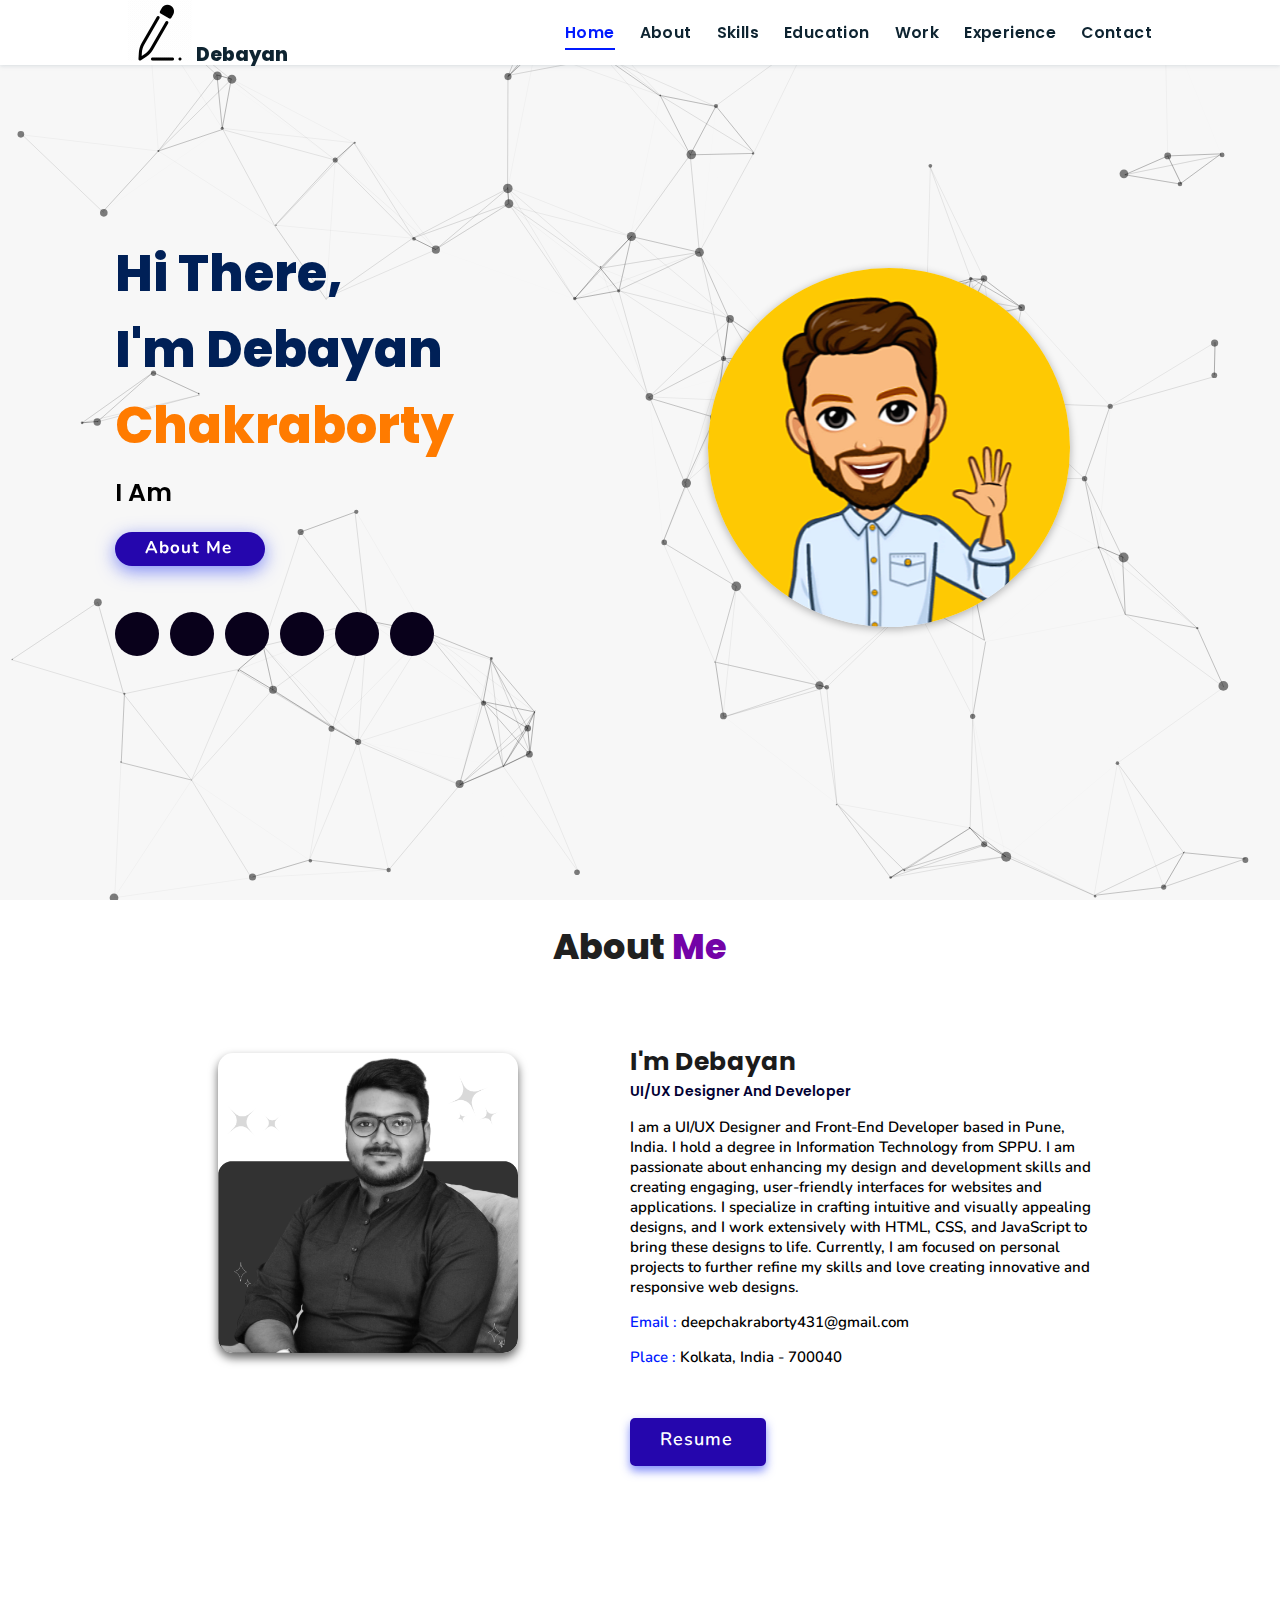
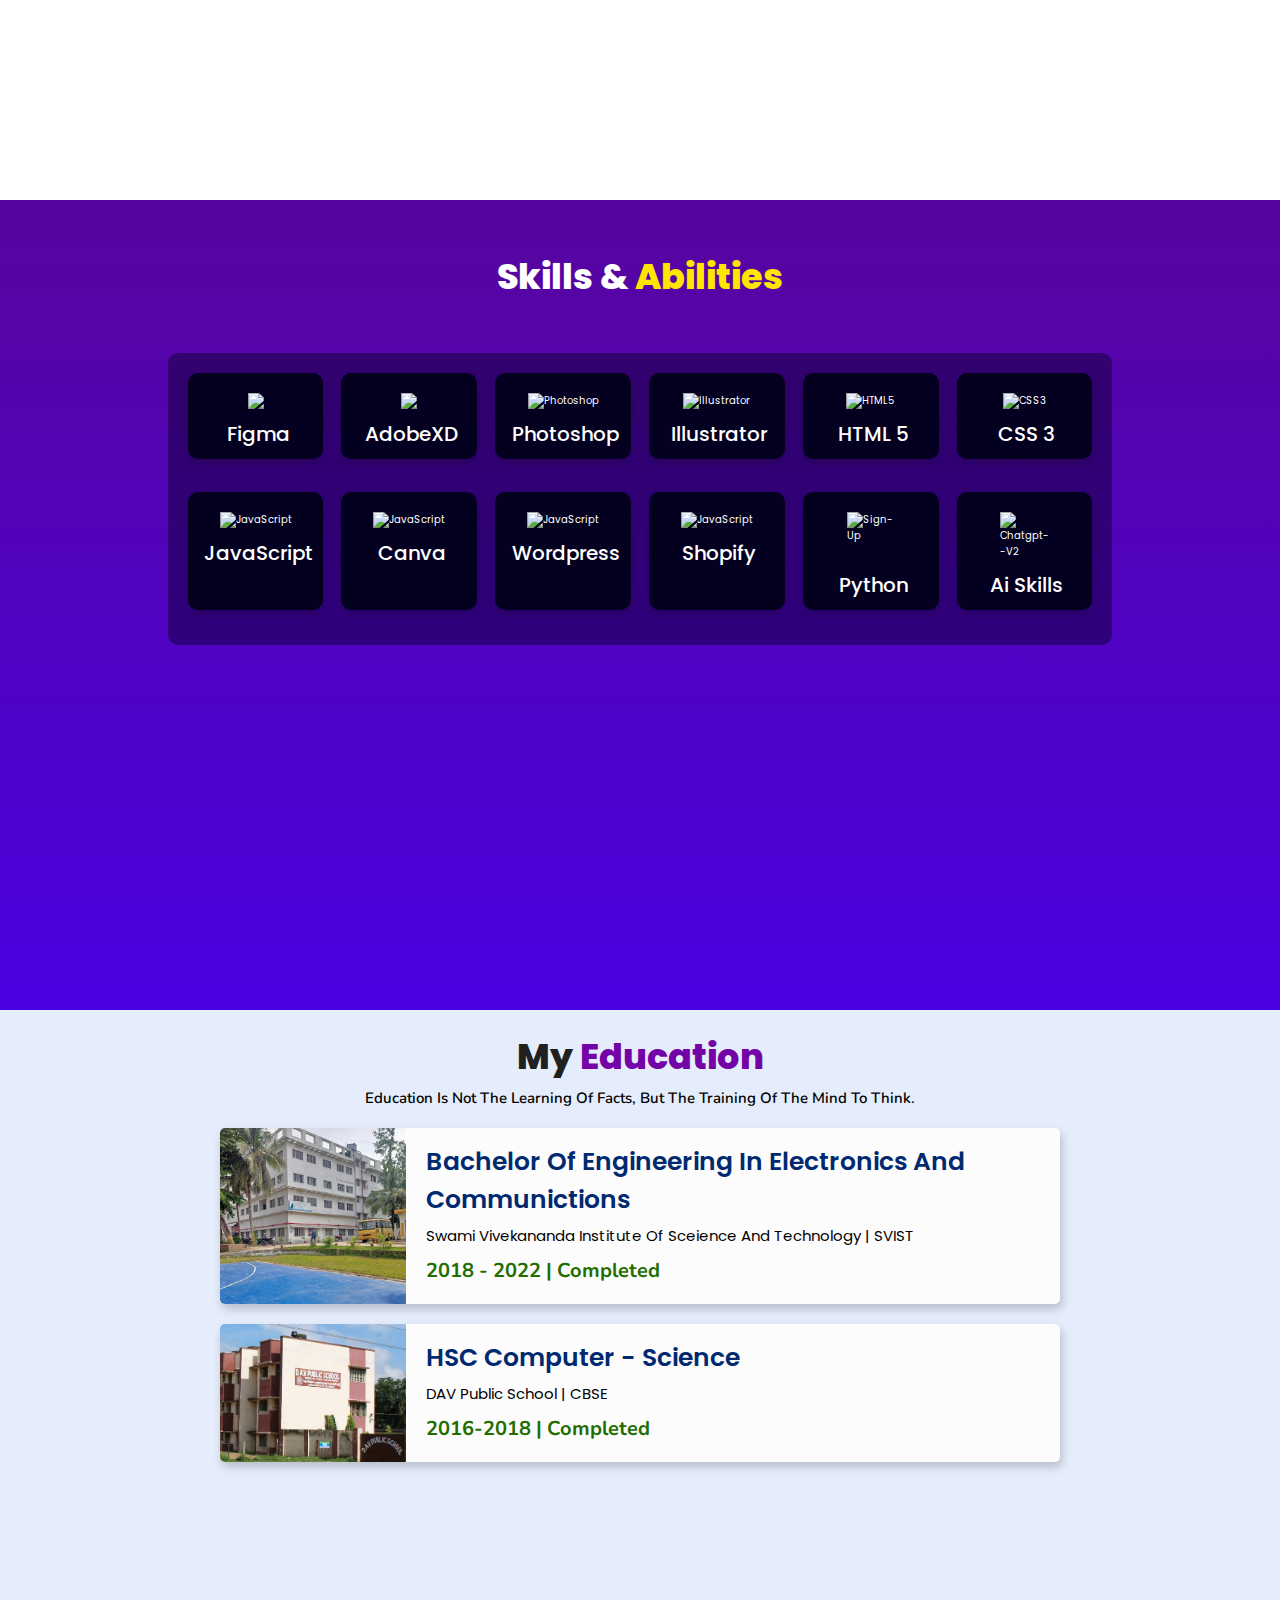
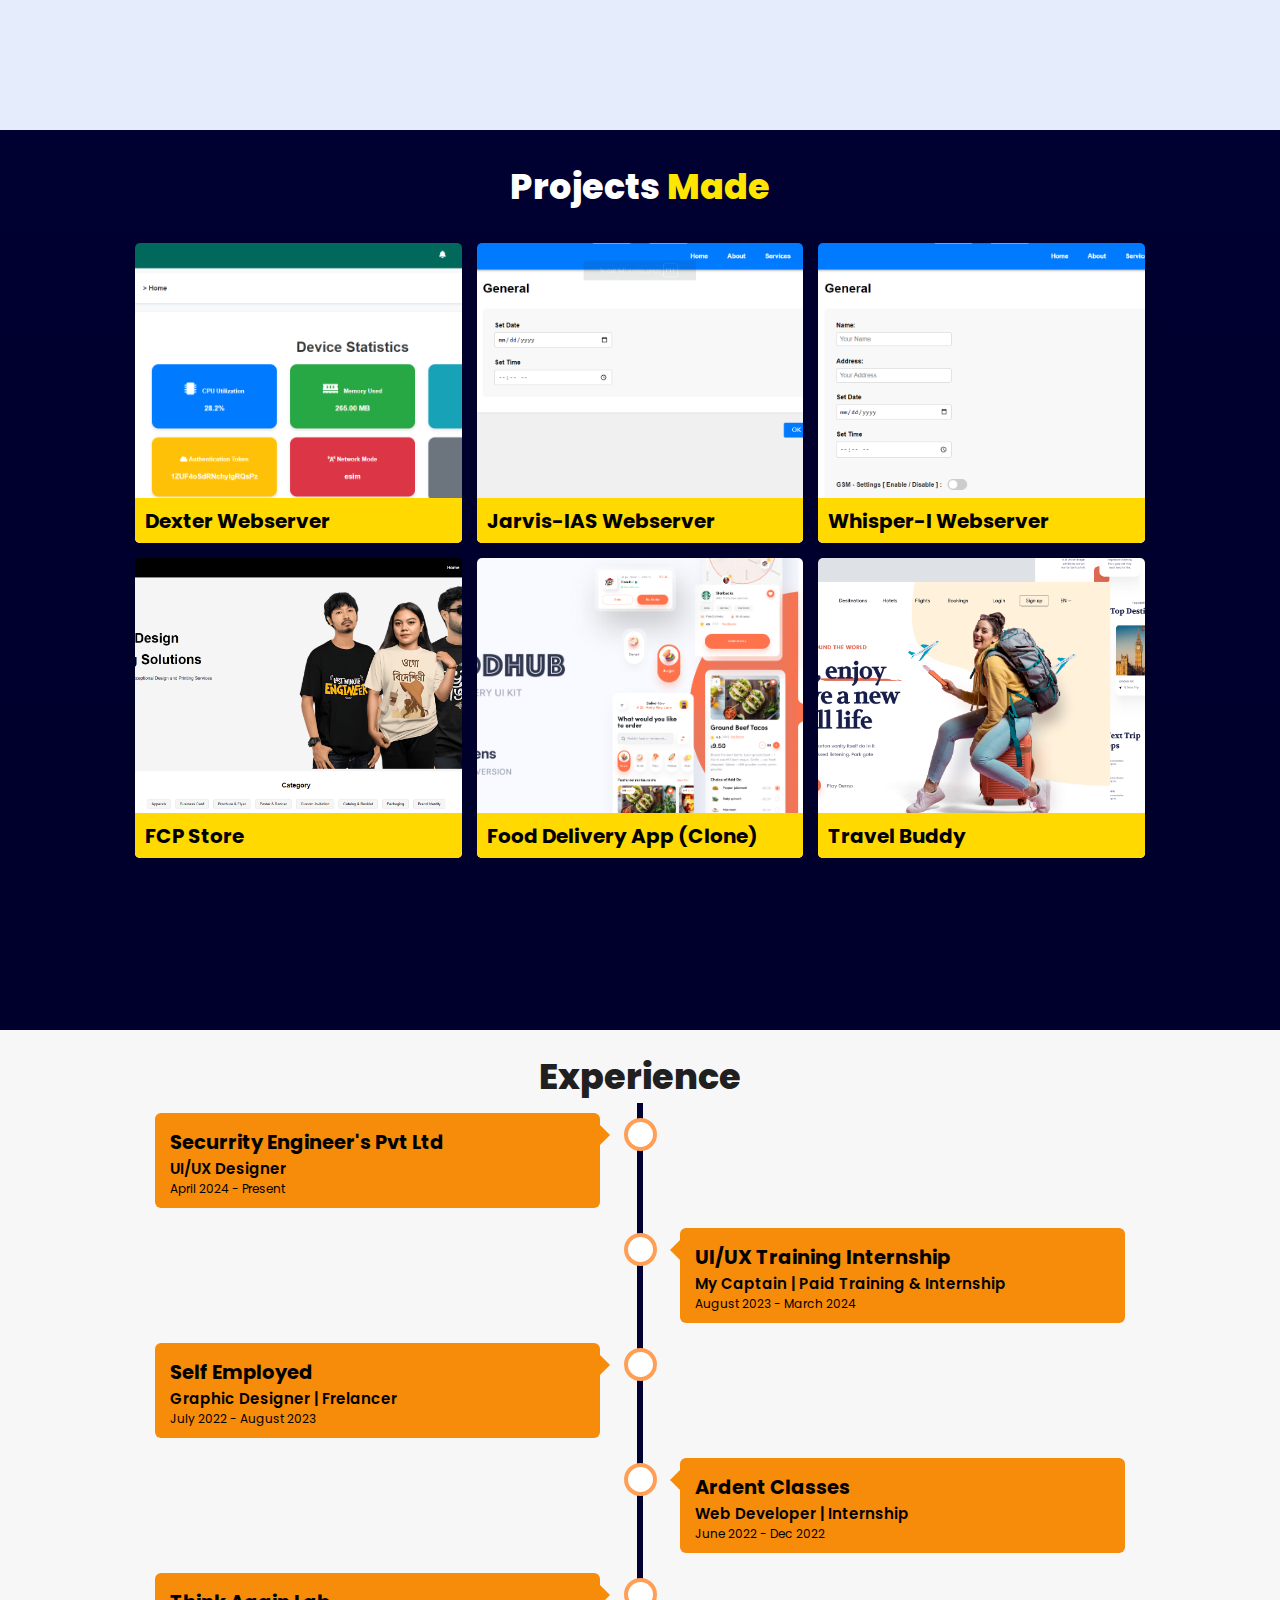
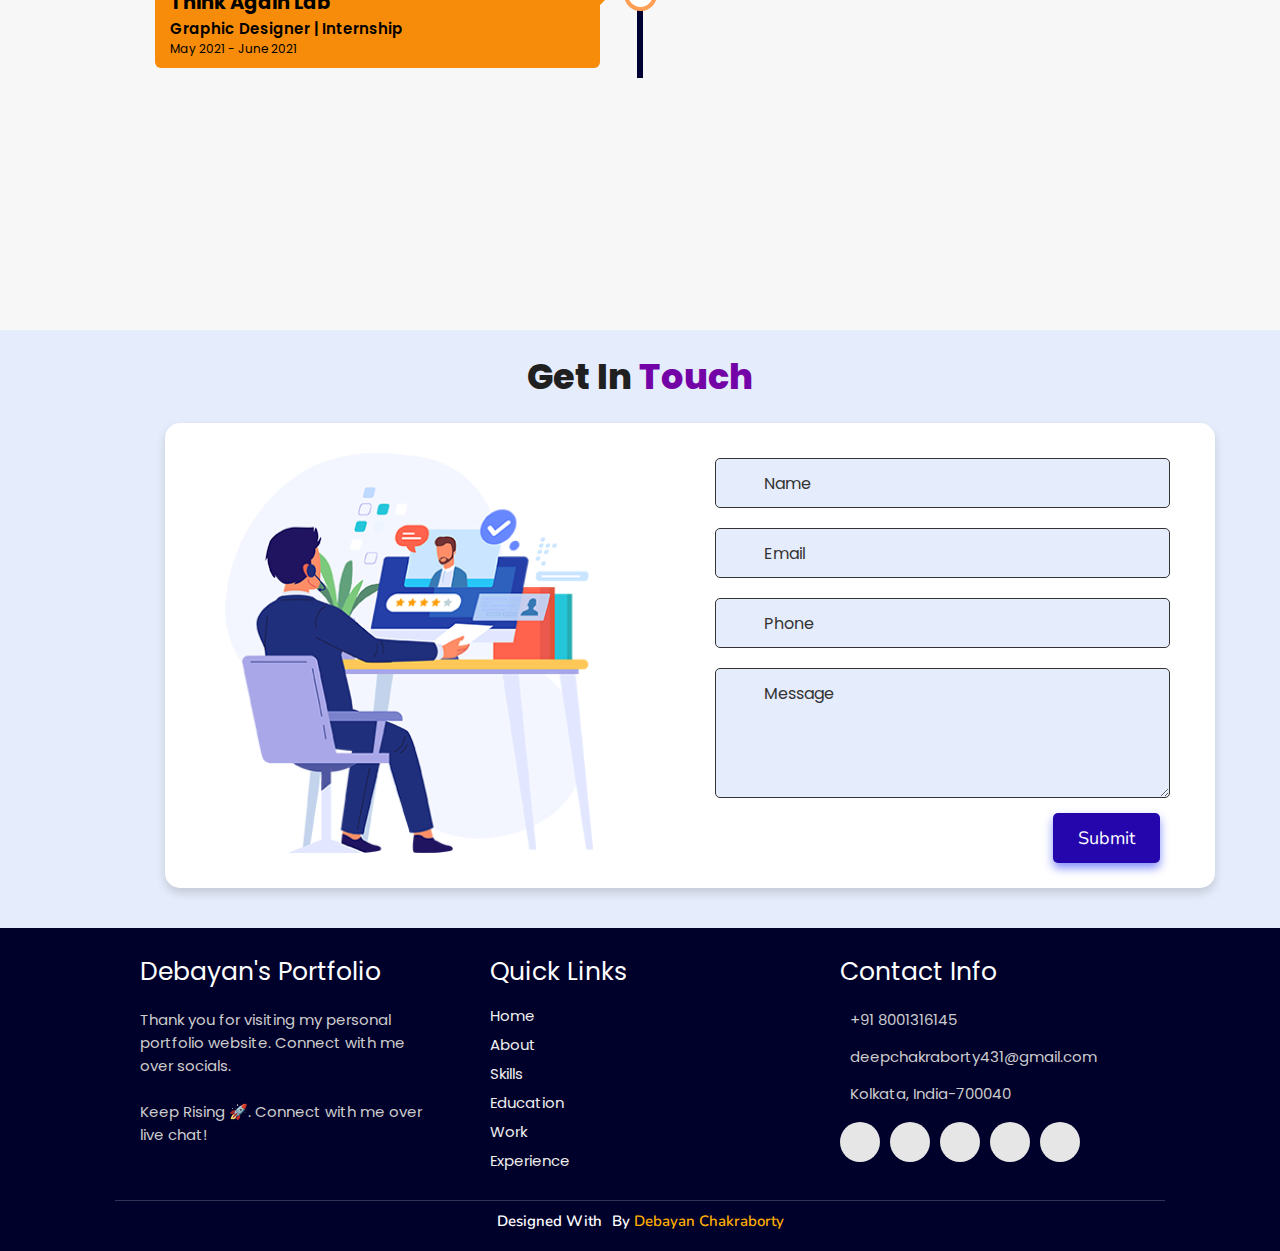
==== index.html @ 521615ff "Add files via upload" ====
<!DOCTYPE html>
<html lang="en">
<head>
    <meta charset="UTF-8">
    <meta http-equiv="X-UA-Compatible" content="IE=edge">
    <meta name="viewport" content="width=device-width, initial-scale=1.0">
    <meta name="keywords" content="jigar sable, portfolio, jigar, full stack dev, personal portfolio lifecodes, portfolio design, portfolio website, personal portfolio" />
    <meta name="description" content="Welcome to Jigar's Portfolio. Full-Stack Web Developer and Android App Developer" />
    <!-- Custom CSS -->
    <link rel="stylesheet" href="./assets/css/style.css">
    <!-- Font Awesome -->
    <link rel="stylesheet" href="https://cdnjs.cloudflare.com/ajax/libs/font-awesome/5.15.3/css/all.min.css" integrity="sha512-iBBXm8fW90+nuLcSKlbmrPcLa0OT92xO1BIsZ+ywDWZCvqsWgccV3gFoRBv0z+8dLJgyAHIhR35VZc2oM/gI1w==" crossorigin="anonymous" referrerpolicy="no-referrer" />
    <!-- Favicon -->
    <link id='favicon' rel="shortcut icon" href="#./assets/images/favicon.png" type="image/x-png">
    <title>Portfolio | Debayan</title>
</head>
<body oncontextmenu="return false">

<!-- pre loader -->
<!-- <div class="loader-container">
  <img draggable="false" src="./assets/images/preloader.gif" alt="">
</div> -->

<!-- navbar starts -->
<header>
        <a href="/" class="logo"><img src="assets\images\icons8-edit.gif" alt=""></i> Debayan</a>

        <div id="menu" class="fas fa-bars"></div>
        <nav class="navbar">
            <ul>
            <li><a class="active" href="#home">Home</a></li>
            <li><a href="#about">About</a></li>
            <li><a href="#skills">Skills</a></li>
            <li><a href="#education">Education</a></li>
            <li><a href="#work">Work</a></li>
            <li><a href="#experience">Experience</a></li>
            <li><a href="#contact">Contact</a></li>
            </ul>
        </nav>
</header>
<!-- navbar ends -->


<!-- hero section starts -->
<section class="home" id="home">
    <div id="particles-js"></div>

    <div class="content">
    <h2>Hi There,<br/> I'm Debayan <span>Chakraborty</span></h2>
    <p>i am  <span class="typing-text"></span></p>
    <a href="#about" class="btn"><span>About Me</span>
      <i class="fas fa-arrow-circle-down"></i>
    </a>
    <div class="socials">
        <ul class="social-icons">
          <li><a class="linkedin" aria-label="LinkedIn" href="#https://www.linkedin.com/in/jigar-sable/" target="_blank"><i class="fab fa-linkedin"></i></a></li> 
          <li><a class="github" aria-label="GitHub" href="#https://github.com/jigar-sable" target="_blank"><i class="fab fa-github"></i></a></li>
          <li><a class="twitter" aria-label="Twitter" href="#https://twitter.com/jigar_sable" target="_blank"><i class="fab fa-twitter"></i></a></li>
          <li><a class="telegram" aria-label="Telegram" href="#https://t.me/lifecode5" target="_blank"><i class="fab fa-telegram-plane"></i></a></li>
          <li><a class="instagram" aria-label="Instagram" href="#https://www.instagram.com/jigarsable.dev"><i class="fab fa-instagram" target="_blank"></i></a></li>
          <li><a class="dev" aria-label="Dev" href="#https://dev.to/jigarsable" target="_blank"><i class="fab fa-dev"></i></a></li>
        </ul>
      </div>
    </div>
<div class="image">
    <img draggable="false" class="tilt" src="./assets/images/hero.png" alt="">
</div>
</section>
<!-- hero section ends -->


<!-- about section starts -->
<section class="about" id="about">
    <h2 class="heading"><i class="fas fa-user-alt"></i> About <span>Me</span></h2>
    
    <div class="row">

    <div class="image">
        <img draggable="false" class="tilt" src="./assets/images/profile2.png" alt="">
    </div>
    <div class="content">
        <h3>I'm Debayan</h3>
        <span class="tag">UI/UX Designer and Developer</span>
        
        <p>I am a UI/UX Designer and Front-End Developer based in Pune, India. I hold a degree in Information Technology from SPPU. I am passionate about enhancing my design and development skills and creating engaging, user-friendly interfaces for websites and applications. I specialize in crafting intuitive and visually appealing designs, and I work extensively with HTML, CSS, and JavaScript to bring these designs to life. Currently, I am focused on personal projects to further refine my skills and love creating innovative and responsive web designs.</p>
        
        <div class="box-container">
            <!-- <div class="box">
              <p><span> age: </span> 20</p>
              <p><span> phone : </span> +91 XXX-XXX-XXXX</p>
            </div> -->
            <div class="box">
              <p><span> email : </span> deepchakraborty431@gmail.com</p>
              <p><span> place : </span> Kolkata, India - 700040</p>
            </div>
        </div>
        
        <div class="resumebtn">
            <a href="#https://drive.google.com/file/d/1rZiXl562q7aVyk1kJ2nO85YBAq8ixTiw/view" target="_blank" class="btn"><span>Resume</span>
                <i class="fas fa-chevron-right"></i>
            </a>
        </div>

    </div>
    </div>
</section>
<!-- about section ends -->

<!-- skills section starts -->
<section class="skills" id="skills">

    <h2 class="heading"><i class="fas fa-laptop-code"></i> Skills & <span>Abilities</span></h2>

    <div class="container">
          <div class="row" id="skillsContainer">

            <div class="bar">
              <div class="info">
                <img src="https://img.icons8.com/color/48/000000/figma.png"/>
                <span>Figma</span>
              </div>
            </div>

            <div class="bar">
              <div class="info">
                <img src="https://img.icons8.com/color/48/000000/adobe-xd.png"/>
                <span>AdobeXD</span>
              </div>
            </div>

            <div class="bar">
              <div class="info">
                <img src="https://img.icons8.com/color/48/000000/adobe-photoshop--v1.png" alt="Photoshop"/>
                <span>Photoshop</span>
              </div>
            </div>

            <div class="bar">
              <div class="info">
                <img src="https://img.icons8.com/color/48/000000/adobe-illustrator--v1.png" alt="Illustrator"/>
                <span>Illustrator</span>
              </div>
            </div>

            <div class="bar">
              <div class="info">
                <img src="https://img.icons8.com/color/48/000000/html-5.png" alt="HTML5"/>
                <span>HTML 5</span>
              </div>
            </div>

            <div class="bar">
              <div class="info">
                <img src="https://img.icons8.com/color/48/000000/css3.png" alt="CSS3"/>
                <span>CSS 3</span>
              </div>
            </div>

            <div class="bar">
              <div class="info">
                <img src="https://img.icons8.com/color/48/000000/javascript--v1.png" alt="JavaScript"/>
                <span>JavaScript</span>
              </div>
            </div>

            <div class="bar">
              <div class="info">
                <img src="https://img.icons8.com/color/48/000000/canva.png" alt="JavaScript"/>
                <span>Canva</span>
              </div>
            </div>

            <div class="bar">
              <div class="info">
                <img src="https://img.icons8.com/color/48/000000/wordpress.png" alt="JavaScript"/>
                <span>wordpress</span>
              </div>
            </div>

            <div class="bar">
              <div class="info">
                <img src="https://img.icons8.com/color/48/000000/shopify.png" alt="JavaScript"/>
                <span>shopify</span>
              </div>
            </div>

            <div class="bar">
              <div class="info">
                <img width="48" height="48" src="https://img.icons8.com/glyph-neue/48/FFFFFF/sign-up.png" alt="sign-up"/>
                <span>python</span>
              </div>
            </div>

            <div class="bar">
              <div class="info">
                <img width="48" height="48" src="https://img.icons8.com/fluency/48/chatgpt--v2.png" alt="chatgpt--v2"/>
                <span>Ai Skills</span>
              </div>
            </div>

      </div>
</div>
</section>
<!-- skills section ends -->


<!-- education section starts -->
<section class="education" id="education">

  <h1 class="heading"><i class="fas fa-graduation-cap"></i> My <span>Education</span></h1>

    <p class="qoute">Education is not the learning of facts, but the training of the mind to think.</p>

    <div class="box-container">

    <div class="box">
        <div class="image">
        <img draggable="false" src="./assets/images/educat/college.jpg" alt="college">
        </div>
        <div class="content">
        <h3>Bachelor of Engineering in Electronics And Communictions</h3>
        <p>Swami Vivekananda Institute Of Sceience And Technology | SVIST</p>
        <h4>2018 - 2022 | Completed</h4>
        </div>
    </div>

    <div class="box">
      <div class="image">
      <img draggable="false" src="./assets/images/educat/school.jpg" alt="">
      </div>
      <div class="content">
      <h3>HSC computer - Science </h3>
      <p>DAV Public School | CBSE</p>
      <h4>2016-2018 | Completed</h4>
      </div>
    </div>

</div>
</section>
<!-- education section ends -->


<!-- work project section starts -->
<section class="work" id="work">

  <h2 class="heading"><i class="fas fa-laptop-code"></i> Projects <span>Made</span></h2>

  <div class="box-container">

    <div class="box tilt">
      <img draggable="false" src="assets\images\projects\Dexter-webserver.png" alt="Dexter Webserver" />
      <div class="content">
        <div class="tag">
        <h3>Dexter Webserver</h3>
        </div>
        <div class="desc">
          <p>A web server for an IoT security system serves as the central hub for managing, monitoring, and interacting with various IoT devices.</p>
          <div class="btns">
            <a href="${project.links.view}" class="btn" target="_blank"><i class="fas fa-eye"></i> View</a>
            <a href="${project.links.code}" class="btn" target="_blank">Code <i class="fas fa-code"></i></a>
          </div>
        </div>
      </div>
    </div>

    <div class="box tilt">
      <img draggable="false" src="assets\images\projects\jarvis.png" alt="Jarvis" />
      <div class="content">
        <div class="tag">
        <h3>Jarvis-IAS Webserver</h3>
        </div>
        <div class="desc">
          <p>A web server for an IoT security system serves as the central hub for managing, monitoring, and interacting with various IoT devices.</p>
          <div class="btns">
            <a href="${project.links.view}" class="btn" target="_blank"><i class="fas fa-eye"></i> View</a>
            <a href="${project.links.code}" class="btn" target="_blank">Code <i class="fas fa-code"></i></a>
          </div>
        </div>
      </div>
    </div>

    <div class="box tilt">
      <img draggable="false" src="assets\images\projects\whisper-I.png" alt="whisper-I" />
      <div class="content">
        <div class="tag">
        <h3>whisper-I Webserver</h3>
        </div>
        <div class="desc">
          <p>A web server for an IoT security system serves as the central hub for managing, monitoring, and interacting with various IoT devices.</p>
          <div class="btns">
            <a href="${project.links.view}" class="btn" target="_blank"><i class="fas fa-eye"></i> View</a>
            <a href="${project.links.code}" class="btn" target="_blank">Code <i class="fas fa-code"></i></a>
          </div>
        </div>
      </div>
    </div>

    <div class="box tilt">
      <img draggable="false" src="assets/images/projects/FCP store.png" alt="FCP Store" />
      <div class="content">
        <div class="tag">
        <h3>FCP Store</h3>
        </div>
        <div class="desc">
          <p>
            Flashcraft Productions Store is your go-to destination for professional graphic design and premium printing services. .</p>
          <div class="btns">
            <a href="${project.links.view}" class="btn" target="_blank"><i class="fas fa-eye"></i> View</a>
            <a href="${project.links.code}" class="btn" target="_blank">Code <i class="fas fa-code"></i></a>
          </div>
        </div>
      </div>
    </div>

    <div class="box tilt">
      <img draggable="false" src="assets/images/projects/Thumbnail.png" alt="Food Delivery" />
      <div class="content">
        <div class="tag">
        <h3>Food Delivery App (Clone)</h3>
        </div>
        <div class="desc">
          <p>A sleek and intuitive food delivery app UI designed in Figma, offering seamless browsing, ordering, and tracking experiences for users, with a focus on usability, efficiency, and aesthetic appeal.</p>
          <div class="btns">
            <a href="${project.links.view}" class="btn" target="_blank"><i class="fas fa-eye"></i> View</a>
            <a href="${project.links.code}" class="btn" target="_blank">Code <i class="fas fa-code"></i></a>
          </div>
        </div>
      </div>
    </div>

    <div class="box tilt">
      <img draggable="false" src="assets/images/projects/travel.png" alt="Travelling website" />
      <div class="content">
        <div class="tag">
        <h3>Travel Buddy</h3>
        </div>
        <div class="desc">
          <p>A modern and user-friendly travel booking website UI designed in Figma, featuring streamlined search, booking, and itinerary management. It offers an engaging experience with vibrant visuals.</p>
          <div class="btns">
            <a href="${project.links.view}" class="btn" target="_blank"><i class="fas fa-eye"></i> View</a>
            <a href="${project.links.code}" class="btn" target="_blank">Code <i class="fas fa-code"></i></a>
          </div>
        </div>
      </div>
    </div>

    <!-- <div class="box tilt">
      <img draggable="false" src="./assets/images/projects/portfolio1.PNG" alt="" />
      <div class="content">
        <div class="tag">
        <h3>Portfolio Website</h3>
        </div>
        <div class="desc">
          <p>Personal portfolio website. Don't need much info about it, just scroll down. You're here only!</p>
          <div class="btns">
            <a href="#" class="btn" target="_blank"><i class="fas fa-eye"></i> View</a>
            <a href="https://github.com/jigar-sable/Portfolio-Website" class="btn" target="_blank">Code <i class="fas fa-code"></i></a>
          </div>
        </div>
      </div>
    </div> -->

</div>
</section>
<!-- work project section ends -->

<!-- experience section starts -->
<section class="experience" id="experience">

  <h2 class="heading"><i class="fas fa-briefcase"></i> Experience </h2>

  <div class="timeline">

    <div class="container left">
      <div class="content">
        <div class="tag">
          <h2>Securrity Engineer's Pvt Ltd</h2>
        </div>
        <div class="desc">
            <h3>UI/UX Designer</h3>
            <p>April 2024 - present</p>
        </div>
      </div>
    </div>

    <div class="container right">
        <div class="content">
          <div class="tag">
            <h2>UI/UX Training Internship</h2>
          </div>
          <div class="desc">
              <h3>My Captain | Paid Training & Internship</h3>
              <p>August 2023 - March 2024</p>
          </div>
        </div>
      </div>

      <div class="container left">
        <div class="content">
          <div class="tag">
            <h2>Self Employed</h2>
          </div>
          <div class="desc">
              <h3>Graphic Designer | Frelancer</h3>
              <p>July 2022 - August 2023</p>
          </div>
        </div>
      </div>

    <div class="container right">
      <div class="content">
        <div class="tag">
          <h2>Ardent Classes</h2>
        </div>
        <div class="desc">
            <h3>Web Developer | Internship</h3>
            <p>June 2022 - Dec 2022</p>
        </div>
      </div>
    </div>

    <div class="container left">
      <div class="content">
        <div class="tag">
          <h2>Think Again Lab</h2>
        </div>
        <div class="desc">
            <h3>Graphic Designer | Internship</h3>
            <p>May 2021 - June 2021</p>
        </div>
      </div>
    </div>

  </div>
  </div>
</div>

</section>
<!-- experience section ends -->

<!-- contact section starts -->
<section class="contact" id="contact">
  
  <h2 class="heading"><i class="fas fa-headset"></i> Get in <span>Touch</span></h2>

  <div class="container">
    <div class="content">
      <div class="image-box">
        <img draggable="false" src="./assets/images/contact1.png" alt="">
      </div>
    <form id="contact-form">
      
      <div class="form-group">
        <div class="field">
          <input type="text" name="name" placeholder="Name" required>
          <i class='fas fa-user'></i>
        </div>
        <div class="field">
          <input type="text" name="email" placeholder="Email" required>
          <i class='fas fa-envelope'></i>
        </div>
        <div class="field">
          <input type="text" name="phone" placeholder="Phone">
          <i class='fas fa-phone-alt'></i>
        </div>
        <div class="message">
        <textarea placeholder="Message" name="message" required></textarea>
        <i class="fas fa-comment-dots"></i>
        </div>
        </div>
      <div class="button-area">
        <button type="submit">
          Submit <i class="fa fa-paper-plane"></i></button>
      </div>
    </form>
  </div>
  </div>
</section>
<!-- contact section ends -->


<!-- footer section starts -->
<section class="footer">

  <div class="box-container">

      <div class="box">
          <h3>Debayan's Portfolio</h3>
          <p>Thank you for visiting my personal portfolio website. Connect with me over socials. <br/> <br/> Keep Rising 🚀. Connect with me over live chat!</p>
      </div>

      <div class="box">
          <h3>quick links</h3>
          <a href="#home"><i class="fas fa-chevron-circle-right"></i> home</a>
          <a href="#about"><i class="fas fa-chevron-circle-right"></i> about</a>
          <a href="#skills"><i class="fas fa-chevron-circle-right"></i> skills</a>
          <a href="#education"><i class="fas fa-chevron-circle-right"></i> education</a>
          <a href="#work"><i class="fas fa-chevron-circle-right"></i> work</a>
          <a href="#experience"><i class="fas fa-chevron-circle-right"></i> experience</a>
      </div>

      <div class="box">
          <h3>contact info</h3>
          <p> <i class="fas fa-phone"></i>+91 8001316145</p>
          <p> <i class="fas fa-envelope"></i>deepchakraborty431@gmail.com</p>
          <p> <i class="fas fa-map-marked-alt"></i>Kolkata, India-700040</p>
          <div class="share">

              <a href="#https://www.linkedin.com/in/jigar-sable" class="fab fa-linkedin" aria-label="LinkedIn" target="_blank"></a>
              <a href="#https://github.com/jigar-sable" class="fab fa-github" aria-label="GitHub" target="_blank"></a>
              <a href="#mailto:jigarsable21@gmail.com" class="fas fa-envelope" aria-label="Mail" target="_blank"></a>
              <a href="#https://twitter.com/jigar_sable" class="fab fa-twitter" aria-label="Twitter" target="_blank"></a>
              <a href="#https://t.me/lifecode5" class="fab fa-telegram-plane" aria-label="Telegram" target="_blank"></a>
          </div>
      </div>
  </div>

  <h1 class="credit">Designed with <i class="fa fa-heart pulse"></i> by <a href="#https://www.linkedin.com/in/jigar-sable"> Debayan Chakraborty</a></h1>

</section>
<!-- footer section ends -->


<!-- scroll top btn -->
<a href="#home" aria-label="ScrollTop" class="fas fa-angle-up" id="scroll-top"></a>
<!-- scroll back to top -->


<!-- ==== ALL MAJOR JAVASCRIPT CDNS STARTS ==== -->
<!-- jquery cdn -->
<script src="https://cdnjs.cloudflare.com/ajax/libs/jquery/3.6.0/jquery.min.js" integrity="sha512-894YE6QWD5I59HgZOGReFYm4dnWc1Qt5NtvYSaNcOP+u1T9qYdvdihz0PPSiiqn/+/3e7Jo4EaG7TubfWGUrMQ==" crossorigin="anonymous" referrerpolicy="no-referrer"></script>

<!-- typed.js cdn -->
<script src="https://cdnjs.cloudflare.com/ajax/libs/typed.js/2.0.5/typed.min.js" integrity="sha512-1KbKusm/hAtkX5FScVR5G36wodIMnVd/aP04af06iyQTkD17szAMGNmxfNH+tEuFp3Og/P5G32L1qEC47CZbUQ==" crossorigin="anonymous" referrerpolicy="no-referrer"></script>

<!-- particle.js links -->
<script src="./assets/js/particles.min.js"></script>
<script src="./assets/js/app.js"></script>

<!-- vanilla tilt.js links -->
<script src="https://cdnjs.cloudflare.com/ajax/libs/vanilla-tilt/1.7.0/vanilla-tilt.min.js" integrity="sha512-SttpKhJqONuBVxbRcuH0wezjuX+BoFoli0yPsnrAADcHsQMW8rkR84ItFHGIkPvhnlRnE2FaifDOUw+EltbuHg==" crossorigin="anonymous" referrerpolicy="no-referrer"></script>

<!-- scroll reveal anim -->
<script src="https://unpkg.com/scrollreveal"></script>

<script
      type="text/javascript"
      src="https://cdn.jsdelivr.net/npm/emailjs-com@3/dist/email.min.js"
    ></script>

<!-- ==== ALL MAJOR JAVASCRIPT CDNS ENDS ==== -->

<script src="./assets/js/script.js"></script>

</body>
</html>
---- assets/css/style.css ----
@import url("https://fonts.googleapis.com/css2?family=Poppins:wght@400;600;700&display=swap");
@import url("https://fonts.googleapis.com/css2?family=Nunito:ital,wght@0,300;0,400;0,600;0,700;1,300;1,400&display=swap");

* {
  margin: 0;
  padding: 0;
  box-sizing: border-box;
  text-decoration: none;
  outline: none;
  border: none;
  text-transform: capitalize;
  transition: all 0.2s linear;
}
html {
  font-size: 62.5%;
  overflow-x: hidden;
  scroll-behavior: smooth;
}
body {
  background: #f7f7f7;
  font-family: "Poppins", sans-serif;
}

*::selection {
  background: #2b3dda;
  color: #fff;
}

html {
  font-size: 62.5%;
  overflow-x: hidden;
}
html::-webkit-scrollbar {
  width: 0.8rem;
}
html::-webkit-scrollbar-track {
  background: rgb(235, 202, 245);
}
html::-webkit-scrollbar-thumb {
  background: #420177;
}

/* pre loader start */
.loader-container {
  position: fixed;
  top: 0;
  left: 0;
  z-index: 10000;
  background: #e6eff1;
  display: flex;
  align-items: center;
  justify-content: center;
  height: 100%;
  width: 100%;
}
.loader-container.fade-out {
  top: -120%;
}
/* pre loader end */

/* navbar starts */
header {
  position: fixed;
  top: 0;
  left: 0;
  right: 0;
  z-index: 1000;
  display: flex;
  align-items: center;
  justify-content: space-between;
  padding: 1.7rem 10%;
  height: 6.5rem;
  background-color: #fff;
  box-shadow: 0 1px 4px rgba(146, 161, 176, 0.3);
}
section {
  min-height: 100vh;
  padding: 2rem 9%;
}
.heading {
  font-size: 3.5rem;
  color: rgb(32, 32, 32);
  font-weight: 800;
  text-align: center;
}
.heading span {
  color: rgb(115, 3, 167);
}
header .logo {
  font-size: 1.9rem;
  font-weight: 800;
  text-decoration: none;
  color: #0e2431;
}
header .logo i {
  font-size: 2.2rem;
}
header .logo:hover {
  color: #fc8c05;
}
header .navbar ul {
  list-style: none;
  display: flex;
  justify-content: center;
  align-items: center;
}
header .navbar li {
  margin-left: 2.5rem;
}
header .navbar ul li a {
  font-size: 1.57rem;
  color: #0e2431;
  font-weight: 600;
  text-decoration: none;
  letter-spacing: 0.04rem;
  transition: 0.2s;
}
header .navbar ul li a.active,
header .navbar ul li a:hover {
  color: #011aff;
  border-bottom: 0.2rem solid #011aff;
  padding: 0.5rem 0;
}
/* navbar ends */

/* hamburger icon starts*/
#menu {
  font-size: 3rem;
  cursor: pointer;
  color: rgb(24, 2, 63);
  display: none;
}
@media (max-width: 768px) {
  #menu {
    display: block;
  }
  header .navbar {
    position: fixed;
    top: 6.5rem;
    right: -120%;
    width: 75%;
    height: 100%;
    text-align: left;
    align-items: flex-start;
    background-color: #0e0f31;
  }
  header .navbar ul {
    flex-flow: column;
    padding: 1rem;
  }
  header .navbar ul li {
    text-align: center;
    width: 100%;
    margin: 1rem 0;
    border-radius: 0.5rem;
    width: 26rem;
  }
  header .navbar ul li a {
    display: block;
    padding: 1rem;
    text-align: left;
    color: #fff;
    font-size: 2rem;
  }
  header .navbar ul li a.active,
  header .navbar ul li a:hover {
    padding: 1rem;
    color: #fff;
    border-radius: 0.5rem;
    border-bottom: 0.5rem solid #011aff;
  }
  .fa-times {
    transform: rotate(180deg);
  }
  header .navbar.nav-toggle {
    right: 0;
  }
}
/* hamburger icon ends */

/* hero section starts*/
.home {
  position: relative;
  display: flex;
  flex-wrap: wrap;
  gap: 1.5rem;
  min-height: 100vh;
  align-items: center;
}
.home #particles-js {
  position: absolute;
  top: 0;
  left: 0;
  height: 100%;
  width: 100%;
}
.home::before {
  content: "";
  position: absolute;
  top: 0;
  left: 0;
  height: 100%;
  width: 100%;
}
.home .content {
  flex: 1 1 40rem;
  padding-top: 1rem;
  z-index: 1;
}
.home .image {
  flex: 1 1 40rem;
  z-index: 1;
}
.home .image img {
  width: 70%;
  margin-left: 6rem;
  border-radius: 50%;
  box-shadow: 0 2px 8px rgba(0, 0, 0, 0.3);
  cursor: pointer;
}
.home .image img:hover {
  box-shadow: 0 5px 15px rgba(0, 0, 0, 0.5);
}
.home .content h2 {
  font-size: 5rem;
  font-weight: 800;
  color: #002057;
}
.home .content h2 span {
  font-size: 5rem;
  font-weight: 800;
  color: #ff7b00;
}
.home .content p {
  font-size: 2.5rem;
  color: #000;
  font-weight: 600;
  padding: 1rem 0;
}
.home .content p span {
  font-size: 2.5rem;
  color: rgb(148, 8, 8);
  font-weight: 600;
  padding: 1rem 0;
}
.home .btn {
  margin-top: 1rem;
  position: absolute;
  line-height: 0;
  padding: 1.6rem 3rem;
  border-radius: 4em;
  transition: 0.5s;
  color: #fff;
  background: #2506ad;
  box-shadow: 0px 5px 18px rgba(48, 68, 247, 0.6);
  font-family: "Nunito", sans-serif;
}
.home .btn span {
  font-weight: 700;
  font-size: 1.7rem;
  letter-spacing: 0.1rem;
}
.home .btn i {
  margin-left: 0.3rem;
  font-size: 1.5rem;
  transition: 0.3s;
}
.home .btn:hover {
  background: #1a047e;
}
.home .btn:hover i {
  transform: translateX(5px);
}
/* social icons start */
.socials {
  position: relative;
  margin-top: 9rem;
}
.socials .social-icons {
  padding-left: 0;
  margin-bottom: 0;
  list-style: none;
}
.socials .social-icons li {
  display: inline-block;
  margin-bottom: 14px;
}
.social-icons a {
  font-size: 2rem;
  display: inline-block;
  line-height: 44px;
  color: #00d9ff;
  background-color: #09011b;
  width: 44px;
  height: 44px;
  text-align: center;
  margin-right: 8px;
  border-radius: 100%;
  -webkit-transition: all 0.2s linear;
  -o-transition: all 0.2s linear;
  transition: all 0.2s linear;
}
.social-icons a:active,
.social-icons a:focus,
.social-icons a:hover {
  color: #fff;
  background-color: #0685da;
}
.social-icons a.github:hover {
  background-color: #0e0e0e;
}
.social-icons a.twitter:hover {
  background-color: #00aced;
}
.social-icons a.linkedin:hover {
  background-color: #007bb6;
}
.social-icons a.dev:hover {
  background-color: #070707;
}
.social-icons a.instagram:hover {
  background-color: #ee00da;
}
/* social icons end */

/* hero media queries starts*/
@media (max-width: 450px) {
  .home .btn {
    margin: 4rem 0;
  }
  .socials {
    margin-top: 12rem;
  }
  .home .image img {
    margin-top: -12rem;
  }
  .home .content p {
    font-size: 2.2rem;
  }
  .home .content p span {
    font-size: 2.2rem;
  }
}
/* hero media queries ends*/
/* hero section end */

/* about section starts */
.about {
  background: rgb(255, 255, 255);
}
.about .row {
  display: flex;
  flex-direction: row;
  gap: 2rem;
  flex-wrap: wrap;
  padding: 4rem;
}
.about .row .image {
  text-align: center;
  flex: 1 1 35rem;
}
.about .row .image img {
  margin: 4rem;
  width: 30rem;
  height: auto;
  border-radius: 5%;
  box-shadow: 0 5px 10px rgba(0, 0, 0, 0.6);
  mix-blend-mode: luminosity;
  transition: 0.3s;
  cursor: pointer;
}
.about .row .image img:hover {
  mix-blend-mode: normal;
}
.about .row .content {
  flex: 1 1 45rem;
  padding: 3rem;
}
.about .row .content h3 {
  color: rgb(27, 27, 27);
  font-size: 2.5rem;
}
.about .row .content .tag {
  font-size: 1.4rem;
  color: #020133;
  font-weight: 600;
  margin-top: 1rem;
}
.about .row .content p {
  font-size: 1.5rem;
  margin-top: 1.5rem;
  font-family: "Nunito";
  font-weight: 600;
  text-transform: none;
}
.about .row .content .box-container {
  display: flex;
  flex-wrap: wrap;
  gap: 1.5rem;
  font-family: "Nunito";
  font-weight: 600;
}
.about .row .content .box-container .box p {
  text-transform: none;
}
.about .row .content .box-container .box p span {
  color: #011aff;
}
.resumebtn {
  margin-top: 6rem;
}
.resumebtn .btn {
  padding: 1.7rem 3rem;
  border-radius: 0.5em;
  transition: 0.3s;
  color: #fff;
  background: #2506ad;
  box-shadow: 0px 5px 10px rgba(48, 68, 247, 0.6);
  font-family: "Nunito", sans-serif;
}
.resumebtn .btn span {
  font-weight: 600;
  font-size: 1.8rem;
  letter-spacing: 0.1rem;
}
.resumebtn .btn i {
  margin-left: 0.3rem;
  font-size: 1.2rem;
  transition: 0.3s;
}
.resumebtn .btn:hover {
  background: #1a047e;
}
.resumebtn .btn:hover i {
  transform: translateX(5px);
}
/* about media queries starts*/
@media screen and (max-width: 600px) {
  .about .row .image {
    margin-top: 2rem;
  }
  .about .row .image img {
    margin: 0 auto;
    width: 80%;
    mix-blend-mode: normal;
  }
  .about .row {
    padding: 0.5rem;
    margin-bottom: 7rem;
  }
  .about .row .content {
    padding: 1rem;
  }
  .about .row .content .box-container {
    gap: 0;
  }
}
/* about media queries ends*/
/* about section ends */

/* skills section starts */
.skills {
  min-height: 90vh;
  background: linear-gradient(to bottom, #57059e, #4a00e0);
}
.skills h2 {
  color: #fff;
  margin-top: 3rem;
}
.skills .heading span {
  color: rgb(255, 230, 0);
}
.skills .container {
  background: rgba(0, 0, 22, 0.4);
  color: #fff;
  border-radius: 1rem;
  padding: 2rem;
  width: 90%;
  margin: auto;
  margin-top: 5rem;
}
.skills .container .row {
  display: grid;
  grid-template-columns: repeat(6, 1fr);
  flex-wrap: wrap;
  gap: 1.8rem;
}
.skills .container .bar {
  margin-bottom: 15px;
  padding: 10px;
  border-radius: 1rem;
  box-shadow: 0 4px 10px rgba(0, 0, 0, 0.2);
  background: rgba(0, 0, 22, 0.9);
  transition: 0.2s;
}
.skills .container .bar:hover {
  box-shadow: 0 8px 10px rgba(0, 2, 68, 0.8) !important;
  background-color: rgba(0, 0, 0, 0.9) !important;
}
.skills .container .bar .info {
  display: flex;
  flex-direction: column;
  align-items: center;
  gap: 1rem;
  margin-top: 1rem;
}
.skills .container .bar .info i {
  font-size: 4rem;
}
.skills .container .bar .info span {
  font-size: 2rem;
  font-weight: 500;
  font-family: "Poppins";
  margin-left: 0.5rem;
}
/* skills media queries starts*/
@media screen and (max-width: 600px) {
  .skills .container {
    padding: 0;
    margin: 0;
  }
  .skills .container .row {
    grid-template-columns: repeat(2, 1fr);
    margin: 1rem;
    padding: 2rem 0.2rem 2rem 0.2rem;
    gap: 1rem;
  }
  .skills .container {
    margin-top: 5px;
    width: 100%;
  }
}
/* skills media queries ends*/
/* skills section ends */

/* education section starts */
.education {
  background: #e5ecfb;
  min-height: 80vh;
}
.education .qoute {
  font-size: 1.5rem;
  text-align: center;
  font-family: "Nunito", sans-serif;
  font-weight: 600;
  margin-top: 0.5rem;
}
.education .box-container {
  display: flex;
  flex-wrap: wrap;
  justify-content: center;
  align-items: center;
  flex-direction: column;
}
.education .box-container .box {
  display: flex;
  flex-direction: row;
  width: 80%;
  border-radius: 0.5rem;
  box-shadow: 0.2rem 0.5rem 1rem rgba(0, 0, 0, 0.2);
  text-align: center;
  position: relative;
  margin-top: 2rem;
  overflow: hidden;
  transition: 0.3s;
  background: rgb(252, 252, 252);
}
.education .box-container .box:hover {
  transform: scale(1.03);
  box-shadow: 1rem 0.5rem 1.2rem rgba(0, 0, 0, 0.3);
}
.education .box-container .box .image {
  flex: 1 1 20rem;
  width: 100%;
}
.education .box-container .box img {
  object-fit: cover;
  position: relative;
  width: 100%;
  height: 100%;
}
.education .box-container .box .content {
  position: relative;
  display: flex;
  flex-direction: column;
  padding: 1rem;
  flex-wrap: wrap;
  flex: 1 1 70rem;
}
.education .box-container .box .content h3 {
  font-size: 2.5rem;
  color: #012970;
  padding: 0.5rem 0;
  font-weight: 600;
  text-align: left;
  margin-left: 1rem;
}
.education .box-container .box .content p {
  font-size: 1.5rem;
  margin-left: 1rem;
  text-align: left;
}
.education h4 {
  font-size: 2rem;
  color: rgb(34, 109, 0);
  text-align: left;
  margin: 1rem;
  font-family: "Nunito", sans-serif;
  font-weight: 700;
}

/* education media queries starts*/
@media screen and (max-width: 600px) {
  .education .box-container .box {
    flex-direction: column;
    width: 100%;
  }
  .education .box-container .box .image {
    width: 100%;
    height: 25rem;
  }
  .education .box-container .box img {
    width: 100%;
  }
  .education .box-container .box .content {
    position: relative;
    display: flex;
    flex-direction: column;
    padding: 1rem;
    flex-wrap: wrap;
    flex: 0;
  }
  .education .btns {
    margin-top: 2rem;
    margin-left: 1rem;
    margin-right: 1rem;
    flex-wrap: wrap;
  }
}
/* education media queries ends*/
/* education section ends */

/* work section starts */
.work {
  /* background: #010124; */
  background: linear-gradient(to bottom, #000031, #00002c);
}
.work h2 {
  color: #fff;
  padding: 1rem;
}
.work .heading span {
  color: rgb(255, 230, 0);
}
.work .box-container {
  display: flex;
  flex-wrap: wrap;
  gap: 1.5rem;
  margin: 2rem;
}
.work .box-container .box {
  flex: 1 1 30rem;
  border-radius: 0.5rem;
  box-shadow: 0 0.5rem 1rem rgba(0, 0, 0, 0.1);
  position: relative;
  overflow: hidden;
  height: 30rem;
}
.work .box-container .box img {
  height: 100%;
  width: 100%;
  object-fit: cover;
}
.work .box-container .box .content {
  height: 100%;
  width: 100%;
  position: absolute;
  top: 85%;
  left: 0;
  background: rgba(255, 255, 255, 0.9);
  display: flex;
  flex-direction: column;
}
.work .box-container .box .content .tag {
  display: flex;
  flex-direction: row;
  justify-content: space-between;
  align-items: center;
  height: 4.5rem;
  width: 100%;
  padding-left: 1rem;
  background: #ffd900;
}
.work .box-container .box .content .tag h3 {
  font-size: 2rem;
}
.work .box-container .box:hover .content {
  top: 25%;
}
.work .desc {
  margin: 2rem;
  display: flex;
  flex-direction: column;
  justify-content: center;
}
.work .desc p {
  font-size: 1.5rem;
}
.work .desc .btns {
  display: flex;
  justify-content: space-between;
  width: 100%;
  margin-top: 2rem;
}
.work .desc .btns .btn {
  line-height: 0;
  display: inline;
  padding: 1.5rem 2.5rem;
  border-radius: 0.5rem;
  font-size: 1.5rem;
  color: #fff;
  background: rgb(12, 12, 12);
  margin-right: 2rem;
}
.work .desc .btns .btn:hover {
  background: #310ae0f5;
}
.work .viewall {
  display: flex;
  justify-content: center;
}
.work .viewall .btn {
  position: relative;
  line-height: 0;
  padding: 1.6rem 3rem;
  border-radius: 0.5em;
  transition: 0.5s;
  color: rgb(255, 255, 255);
  font-weight: 700;
  border: 2px solid #fff;
  box-shadow: 0px 5px 10px rgba(65, 84, 241, 0.4);
  text-align: center;
}
.work .viewall .btn span {
  font-weight: 600;
  font-size: 1.7rem;
  font-family: "Nunito", sans-serif;
}
.work .viewall .btn i {
  margin-left: 0.3rem;
  font-size: 1.5rem;
  transition: 0.3s;
}
.work .viewall .btn:hover {
  background: #fff;
  color: #000;
}
.work .viewall .btn:hover i {
  transform: translateX(5px);
}
/* work section ends */

/* experience section starts */
.experience .timeline {
  position: relative;
  max-width: 1200px;
  margin: 0 auto;
}
.experience .timeline::after {
  content: "";
  position: absolute;
  width: 6px;
  background: #020133;
  top: 0;
  bottom: 0;
  left: 50%;
  margin-left: -3px;
  z-index: -2;
}
.experience .container {
  padding: 10px 40px;
  position: relative;
  background-color: inherit;
  width: 50%;
}
/*circles on timeline*/
.experience .container::after {
  content: "\f0b1";
  position: absolute;
  width: 25px;
  height: 25px;
  right: -17px;
  background-color: rgb(255, 255, 255);
  border: 4px solid #ff9f55;
  top: 15px;
  border-radius: 50%;
  z-index: 100;
  font-size: 1.89rem;
  text-align: center;
  font-weight: 600;
  color: #02094b;
  font-family: "Font Awesome\ 5 Free";
}
.experience .left {
  left: 0;
}
.experience .right {
  left: 50%;
}
/* arrows pointing right */
.experience .left::before {
  content: " ";
  height: 0;
  position: absolute;
  top: 22px;
  width: 0;
  z-index: 1;
  right: 30px;
  border: medium solid #f68c09;
  border-width: 10px 0 10px 10px;
  border-color: transparent transparent transparent #f68c09;
}
/* arrows pointing left  */
.experience .right::before {
  content: " ";
  height: 0;
  position: absolute;
  top: 22px;
  width: 0;
  z-index: 1;
  left: 30px;
  border: medium solid #f68c09;
  border-width: 10px 10px 10px 0;
  border-color: transparent #f68c09 transparent transparent;
}
.experience .right::after {
  left: -16px;
}
.experience .content {
  background-color: #f68c09;
  position: relative;
  border-radius: 6px;
}
.experience .content .tag {
  font-size: 1.3rem;
  padding-top: 1.5rem;
  padding-left: 1.5rem;
}
.experience .content .desc {
  margin-left: 1.5rem;
  padding-bottom: 1rem;
}
.experience .content .desc h3 {
  font-size: 1.5rem;
  font-weight: 600;
}
.experience .content .desc p {
  font-size: 1.2rem;
}
/* view all button */
.morebtn {
  display: flex;
  justify-content: center;
}
.morebtn .btn {
  position: relative;
  line-height: 0;
  padding: 1.6rem 3rem;
  border-radius: 0.5em;
  transition: 0.5s;
  color: #fff;
  background: #2506ad;
  box-shadow: 0px 5px 10px rgba(48, 68, 247, 0.6);
  text-align: center;
}
.morebtn .btn span {
  font-weight: 600;
  font-size: 1.7rem;
  font-family: "Nunito", sans-serif;
}
.morebtn .btn i {
  margin-left: 0.3rem;
  font-size: 1.5rem;
  transition: 0.3s;
}
.morebtn .btn:hover {
  background: #1a047e;
}
.morebtn .btn:hover i {
  transform: translateX(5px);
}

/* Media queries - Responsive timeline on screens less than 600px wide */
@media screen and (max-width: 600px) {
  .experience {
    min-height: 80vh;
  }
  .experience .timeline {
    margin-top: 2rem;
  }
  .experience .timeline::after {
    left: 31px;
  }
  .experience .container {
    width: 100%;
    padding-left: 8rem;
    padding-right: 2rem;
  }
  .experience .container::after {
    font-size: 2.2rem;
  }
  .experience .container::before {
    left: 61px;
    border: medium solid #f68c09;
    border-width: 10px 10px 10px 0;
    border-color: transparent #f68c09 transparent transparent;
  }
  .experience .left::after {
    left: 15px;
  }
  .experience .right::after {
    left: 15px;
  }
  .experience .right {
    left: 0%;
  }
  .morebtn {
    margin-top: 3rem;
  }
}
/* experience media queries ends */
/* experience section ends */

/* contact section starts */
.contact {
  background: #e5ecfb;
  min-height: 60vh;
}
.contact .container {
  max-width: 1050px;
  width: 100%;
  background: #fff;
  border-radius: 1.5rem;
  margin: 2rem 5rem;
  box-shadow: 0 5px 10px rgba(0, 0, 0, 0.15);
}
.contact .container .content {
  display: flex;
  align-items: center;
  justify-content: space-between;
  padding: 2.5rem 2rem;
}
.contact .content .image-box {
  max-width: 60%;
  margin-left: 4rem;
}
.contact .content .image-box img {
  width: 100%;
  height: 40rem;
  position: relative;
}
.contact .content form {
  width: 45%;
  margin-right: 3.5rem;
}
form .form-group {
  display: flex;
  flex-direction: column;
  justify-content: center;
}
.form-group .field {
  height: 50px;
  display: flex;
  position: relative;
  margin: 1rem;
  width: 100%;
}
form i {
  position: absolute;
  top: 50%;
  left: 18px;
  color: rgb(51, 51, 51);
  font-size: 17px;
  pointer-events: none;
  transform: translateY(-50%);
}
form .field input,
form .message textarea {
  width: 100%;
  height: 100%;
  outline: none;
  padding: 0 16px 0 48px;
  font-size: 16px;
  font-family: "Poppins", sans-serif;
  border-radius: 5px;
  border: 1px solid rgb(51, 51, 51);
  background: #e5ecfb;
}
.field input::placeholder,
.message textarea::placeholder {
  color: rgb(51, 51, 51);
}
.field input:focus,
.message textarea:focus {
  padding-left: 47px;
  border: 2px solid rgb(115, 3, 167);
}
.field input:focus ~ i,
.message textarea:focus ~ i {
  color: rgb(115, 3, 167);
}
form .message {
  position: relative;
  margin: 1rem;
  width: 100%;
}
form .message i {
  top: 25px;
  font-size: 20px;
  left: 15px;
}
form .message textarea {
  min-height: 130px;
  max-height: 230px;
  max-width: 100%;
  min-width: 100%;
  padding: 12px 20px 0 48px;
}
form .message textarea::-webkit-scrollbar {
  width: 0px;
}
form .button-area {
  display: flex;
  float: right;
  flex-direction: row-reverse;
}
.button-area button {
  color: #fff;
  border: none;
  outline: none;
  font-size: 1.8rem;
  cursor: pointer;
  border-radius: 5px;
  padding: 13px 25px;
  background: #2506ad;
  box-shadow: 0px 5px 10px rgba(48, 68, 247, 0.6);
  transition: 0.3s ease;
  font-family: "Nunito", sans-serif;
}
.button-area button:hover {
  background: #421cecf5;
}
.button-area span {
  font-size: 17px;
  padding: 1rem;
  display: none;
}
.button-area button i {
  position: relative;
  top: 6px;
  left: 2px;
  font-size: 1.5rem;
  transition: 0.3s;
  color: #fff;
}
.button-area button:hover i {
  left: 8px;
}
/* contact section media queries starts */
@media (max-width: 900px) {
  .contact {
    min-height: 70vh;
  }
  .contact .container {
    margin: 3rem 0 2rem 0;
  }
  .contact .container .content {
    padding: 18px 12px;
  }
  .contact .content .image-box {
    display: none;
  }
  .contact .content form {
    width: 100%;
    margin-right: 2rem;
  }
}
/* contact section media queries ends */
/* contact section ends */

/* footer section starts */
.footer {
  min-height: auto;
  padding-top: 0;
  background: rgb(0, 1, 43);
}
.footer .box-container {
  display: flex;
  justify-content: center;
  flex-wrap: wrap;
}
.footer .box-container .box {
  flex: 1 1 25rem;
  margin: 2.5rem;
}
.footer .box-container .box h3 {
  font-size: 2.5rem;
  color: #fff;
  padding-bottom: 1rem;
  font-weight: normal;
}
.footer .box-container .box p {
  font-size: 1.5rem;
  color: #ccc;
  padding: 0.7rem 0;
  text-transform: none;
}
.footer .box-container .box p i {
  padding-right: 1rem;
  color: #ffae00;
}
.footer .box-container .box a {
  font-size: 1.5rem;
  color: rgb(238, 238, 238);
  padding: 0.3rem 0;
  display: block;
}
.footer .box-container .box a:hover {
  color: #ffae00;
}
.footer .box-container .box .share {
  display: flex;
  flex-wrap: wrap;
  padding: 1rem 0;
}
.footer .box-container .box .share a {
  height: 4rem;
  width: 4rem;
  padding: 1rem;
  text-align: center;
  border-radius: 5rem;
  font-size: 1.7rem;
  margin-right: 1rem;
  transition: 0.2s;
  background: rgb(230, 230, 230);
  color: #02094b;
  border: none;
}
.footer .box-container .box .share a:hover {
  background: transparent;
  transform: scale(0.98);
  border: 0.1rem solid rgb(180, 178, 178);
  color: #ffae00;
}
.footer .credit {
  padding: 1rem 0 0 0;
  text-align: center;
  font-size: 1.5rem;
  font-family: "Nunito", sans-serif;
  font-weight: 600;
  color: #fff;
  border-top: 0.1rem solid #fff3;
}
.footer .credit a {
  color: #ffae00;
}
.footer .fa {
  color: #e90606;
  margin: 0 0.3rem;
  font-size: 1.5rem;
  animation: pound 0.35s infinite alternate;
}
@-webkit-keyframes pound {
  to {
    transform: scale(1.1);
  }
}
@keyframes pound {
  to {
    transform: scale(1.1);
  }
}
@media (max-width: 450px) {
  .footer .box-container .box {
    margin: 1.5rem;
  }
  .footer .box-container .box p {
    padding: 0.7rem;
  }
  .footer .box-container .box .share a {
    padding: 1.2rem;
  }
}
/* footer section ends */

/* common media queries starts*/
@media (max-width: 450px) {
  html {
    font-size: 55%;
  }
  body {
    padding-right: 0;
  }
  section {
    padding: 2rem;
  }
}
/* common media queries ends*/

/* scroll top starts */
#scroll-top {
  position: fixed;
  top: -140%;
  right: 2rem;
  padding: 1rem 1.5rem;
  font-size: 2rem;
  background: #ffae00;
  color: rgb(13, 0, 44);
  border-radius: 50%;
  transition: 1s linear;
  z-index: 1000;
}
#scroll-top.active {
  top: calc(100% - 12rem);
}
/* scroll top ends */
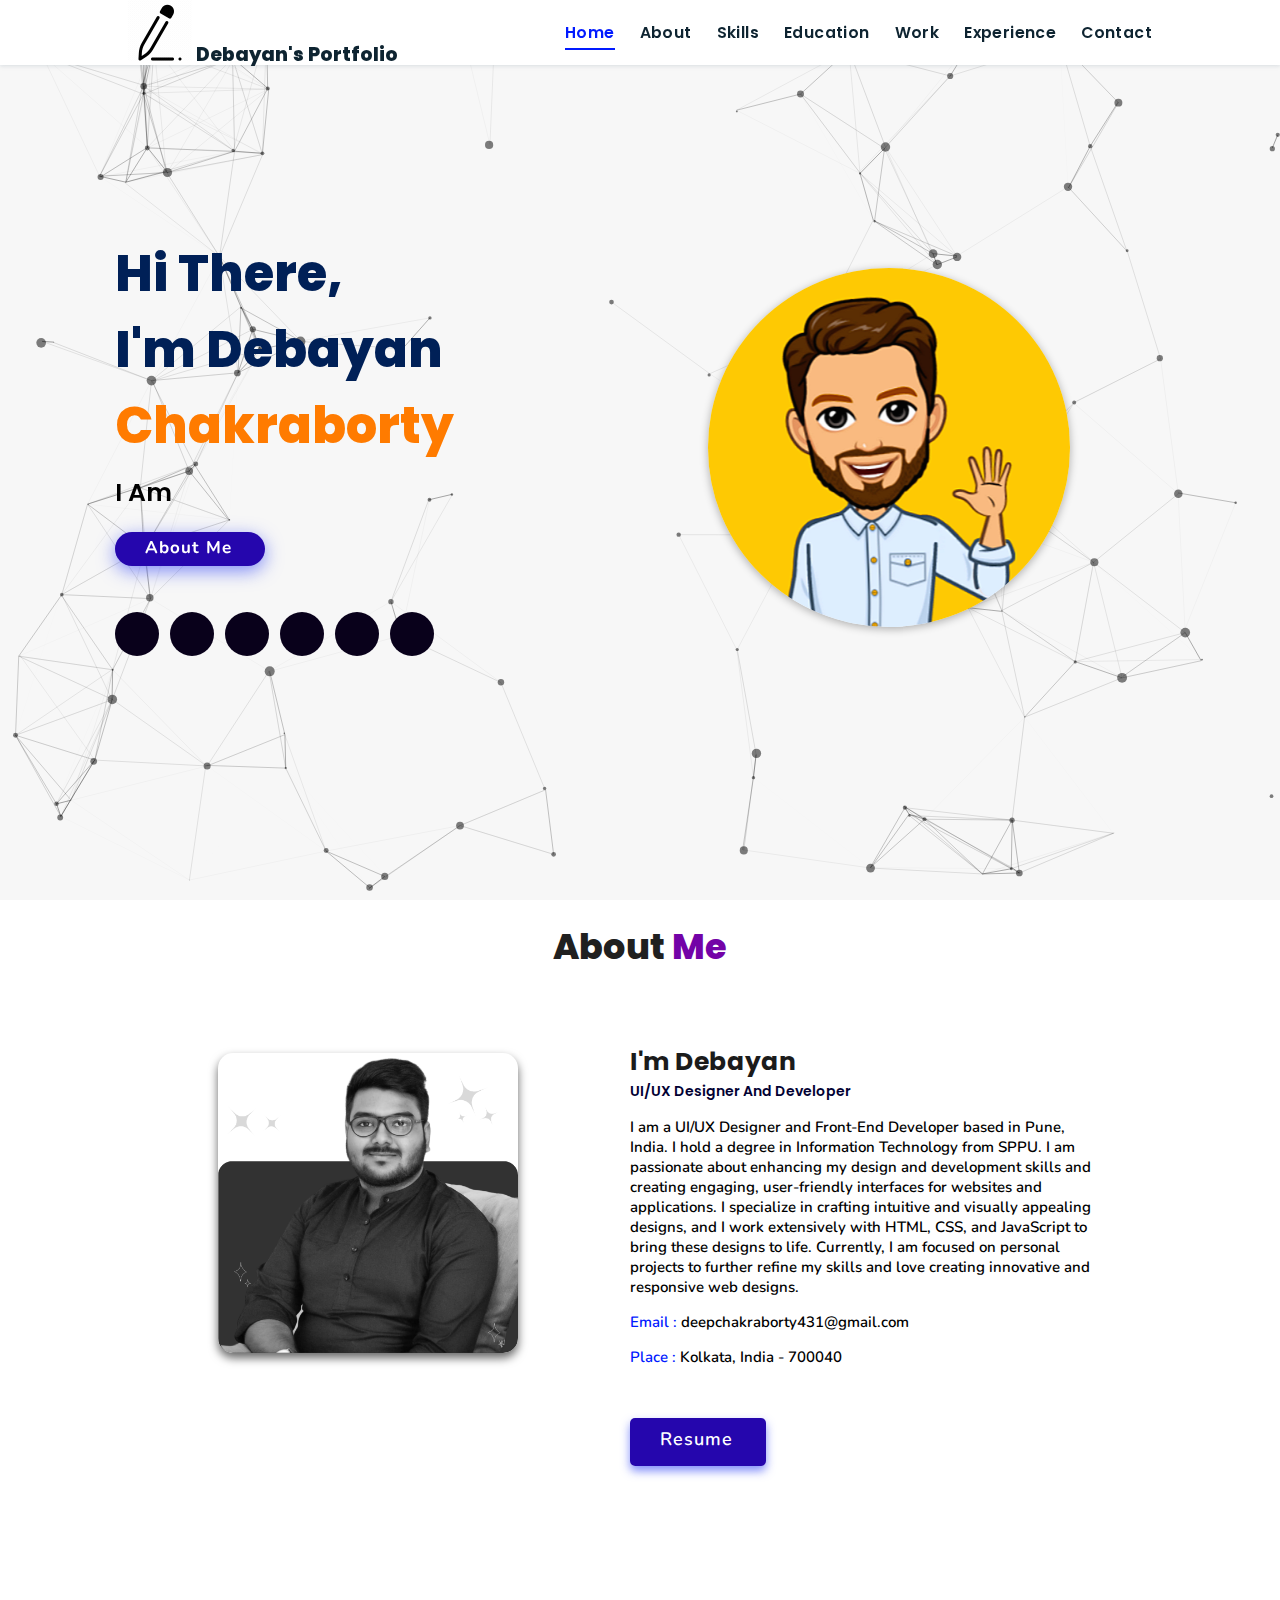
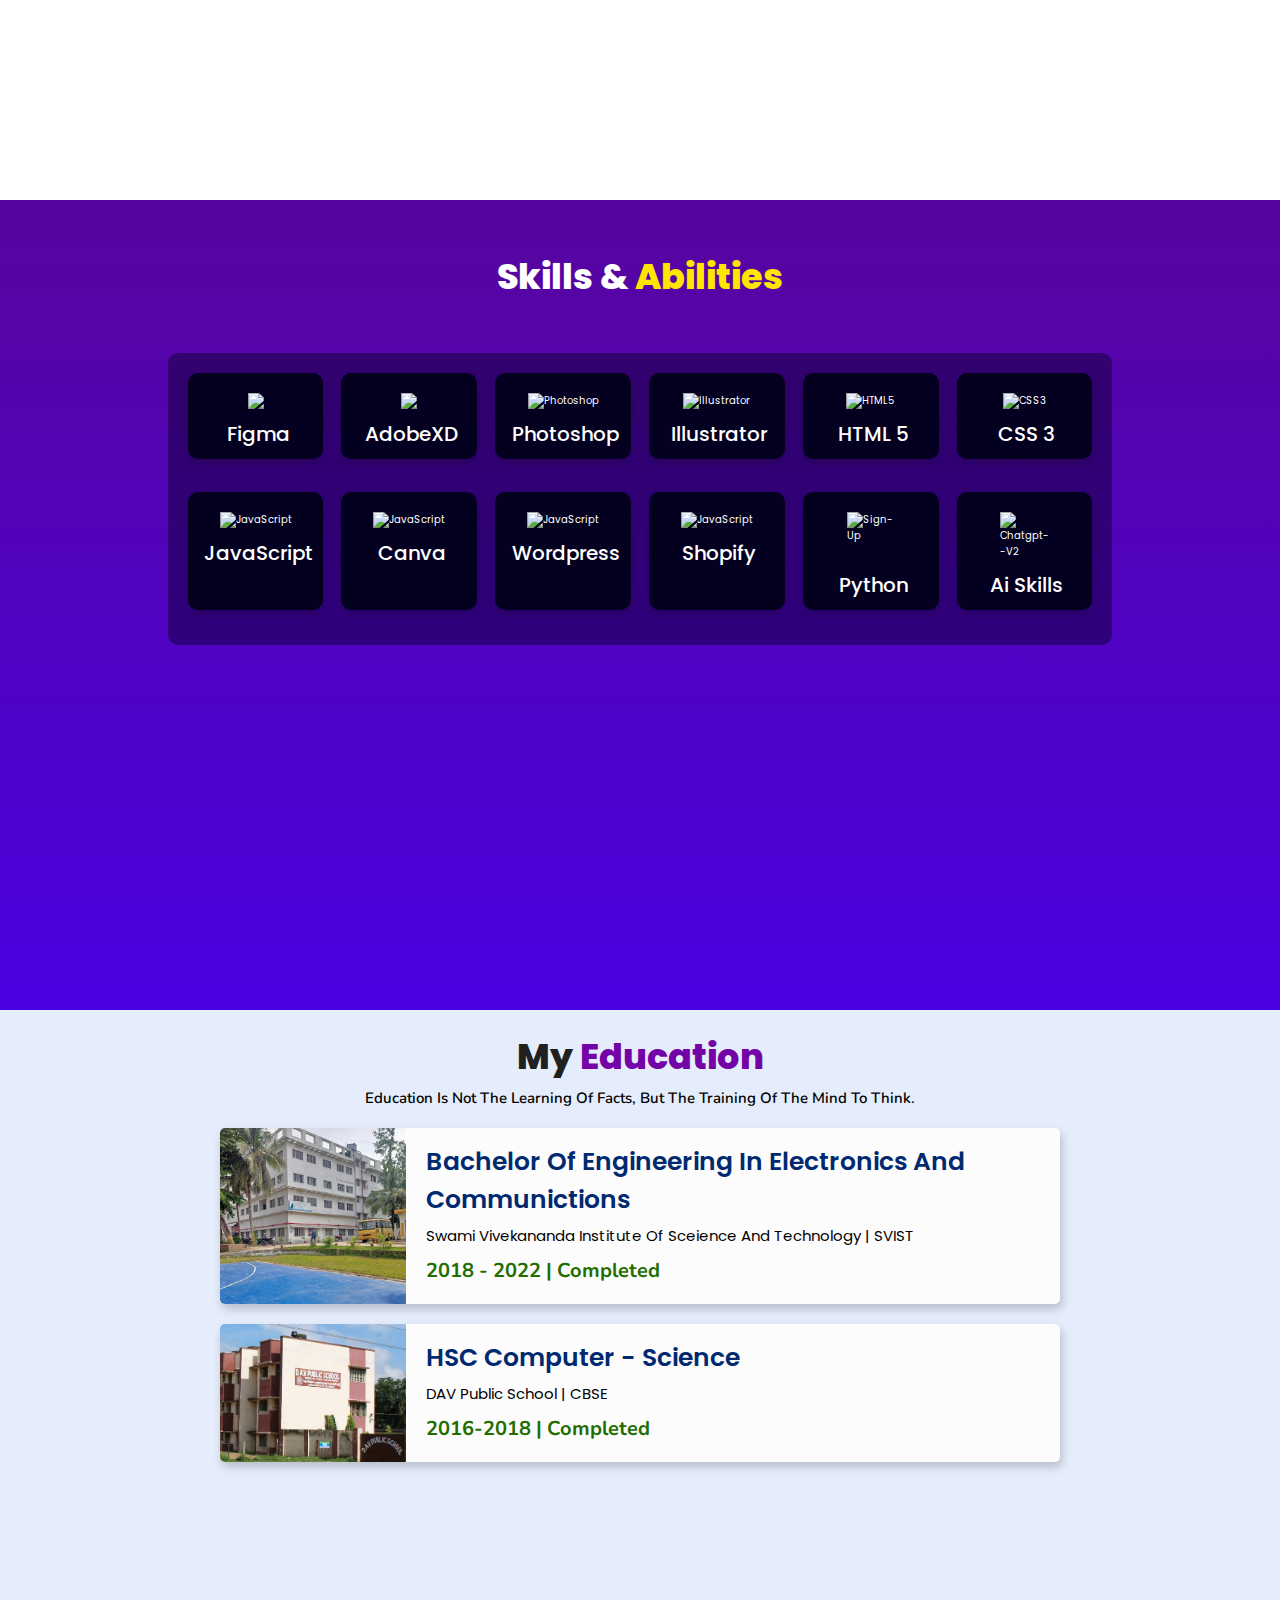
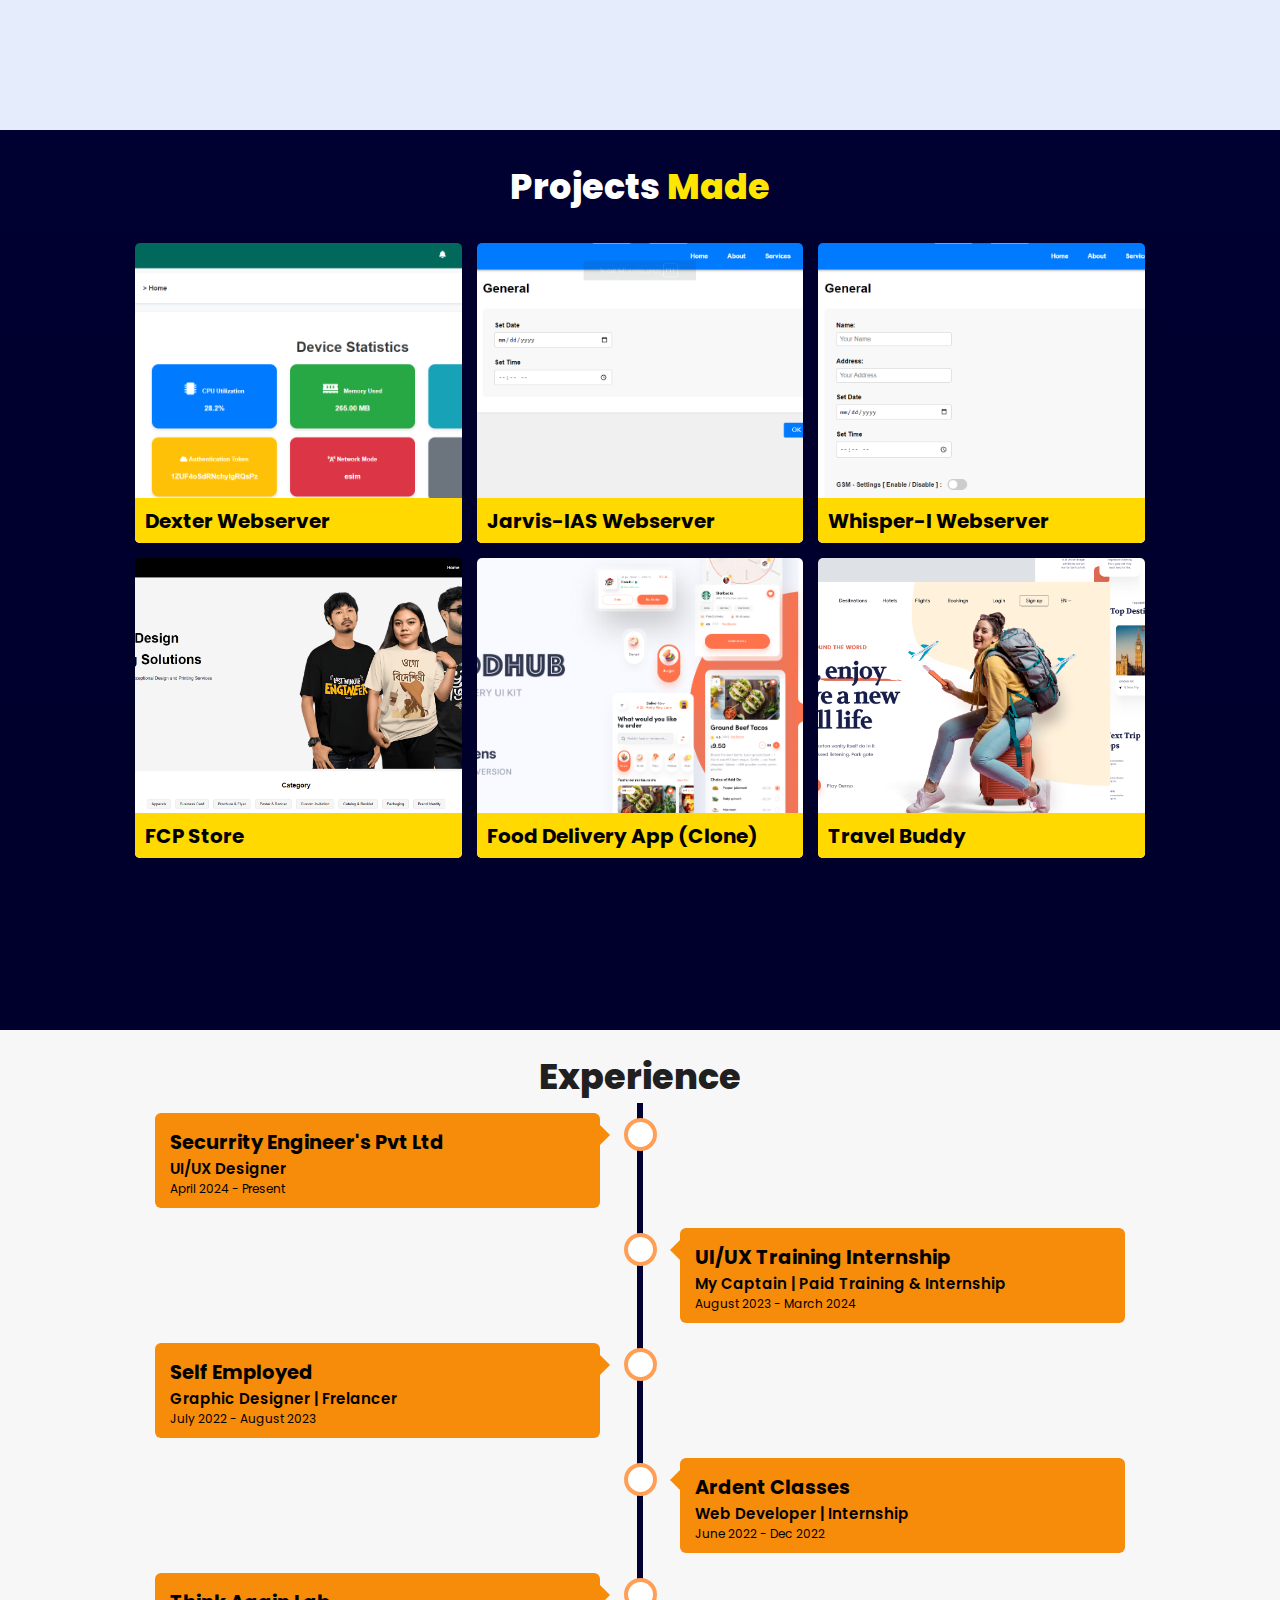
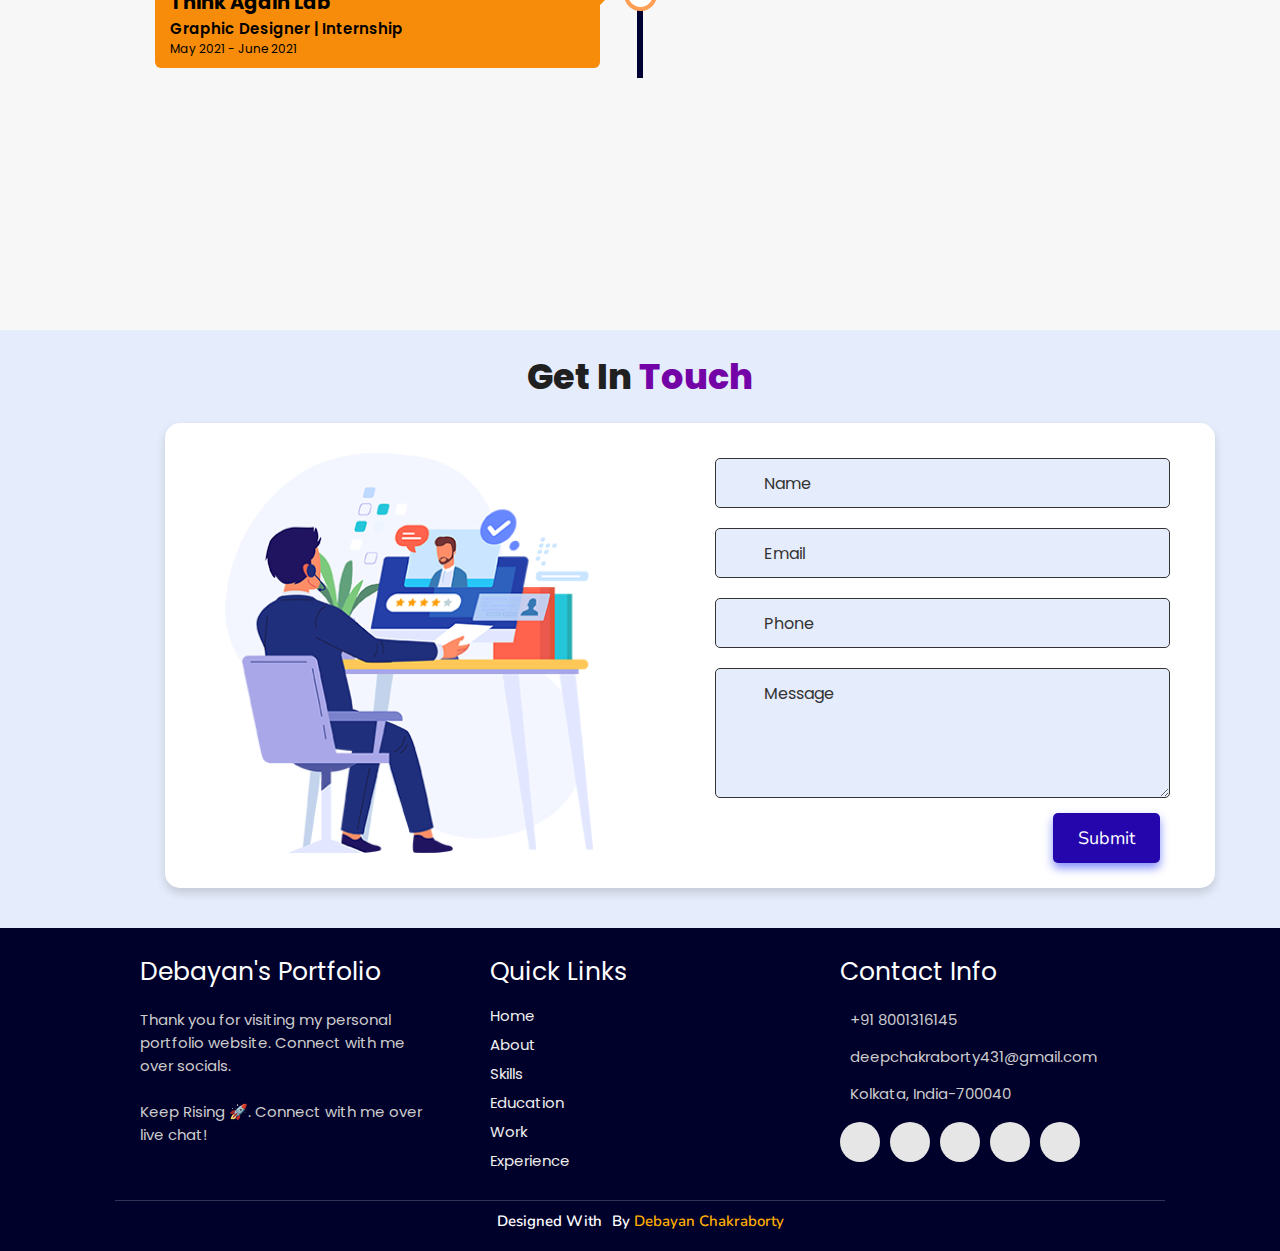
==== commit 5d1d7633: "Update index.html" ====
--- a/index.html
+++ b/index.html
@@ -4,8 +4,8 @@
     <meta charset="UTF-8">
     <meta http-equiv="X-UA-Compatible" content="IE=edge">
     <meta name="viewport" content="width=device-width, initial-scale=1.0">
-    <meta name="keywords" content="jigar sable, portfolio, jigar, full stack dev, personal portfolio lifecodes, portfolio design, portfolio website, personal portfolio" />
-    <meta name="description" content="Welcome to Jigar's Portfolio. Full-Stack Web Developer and Android App Developer" />
+    <meta name="keywords" content="jigar sable, portfolio, Debayan, UI/UX Designer, personal portfolio lifecodes, portfolio design, portfolio website, personal portfolio" />
+    <meta name="description" content="Welcome to Debayan's Portfolio. Full-Stack Web Developer and Android App Developer" />
     <!-- Custom CSS -->
     <link rel="stylesheet" href="./assets/css/style.css">
     <!-- Font Awesome -->
@@ -23,7 +23,7 @@
 
 <!-- navbar starts -->
 <header>
-        <a href="/" class="logo"><img src="assets\images\icons8-edit.gif" alt=""></i> Debayan</a>
+        <a href="/" class="logo"><img src="assets\images\icons8-edit.gif" alt=""></i> Debayan's Portfolio</a>
 
         <div id="menu" class="fas fa-bars"></div>
         <nav class="navbar">
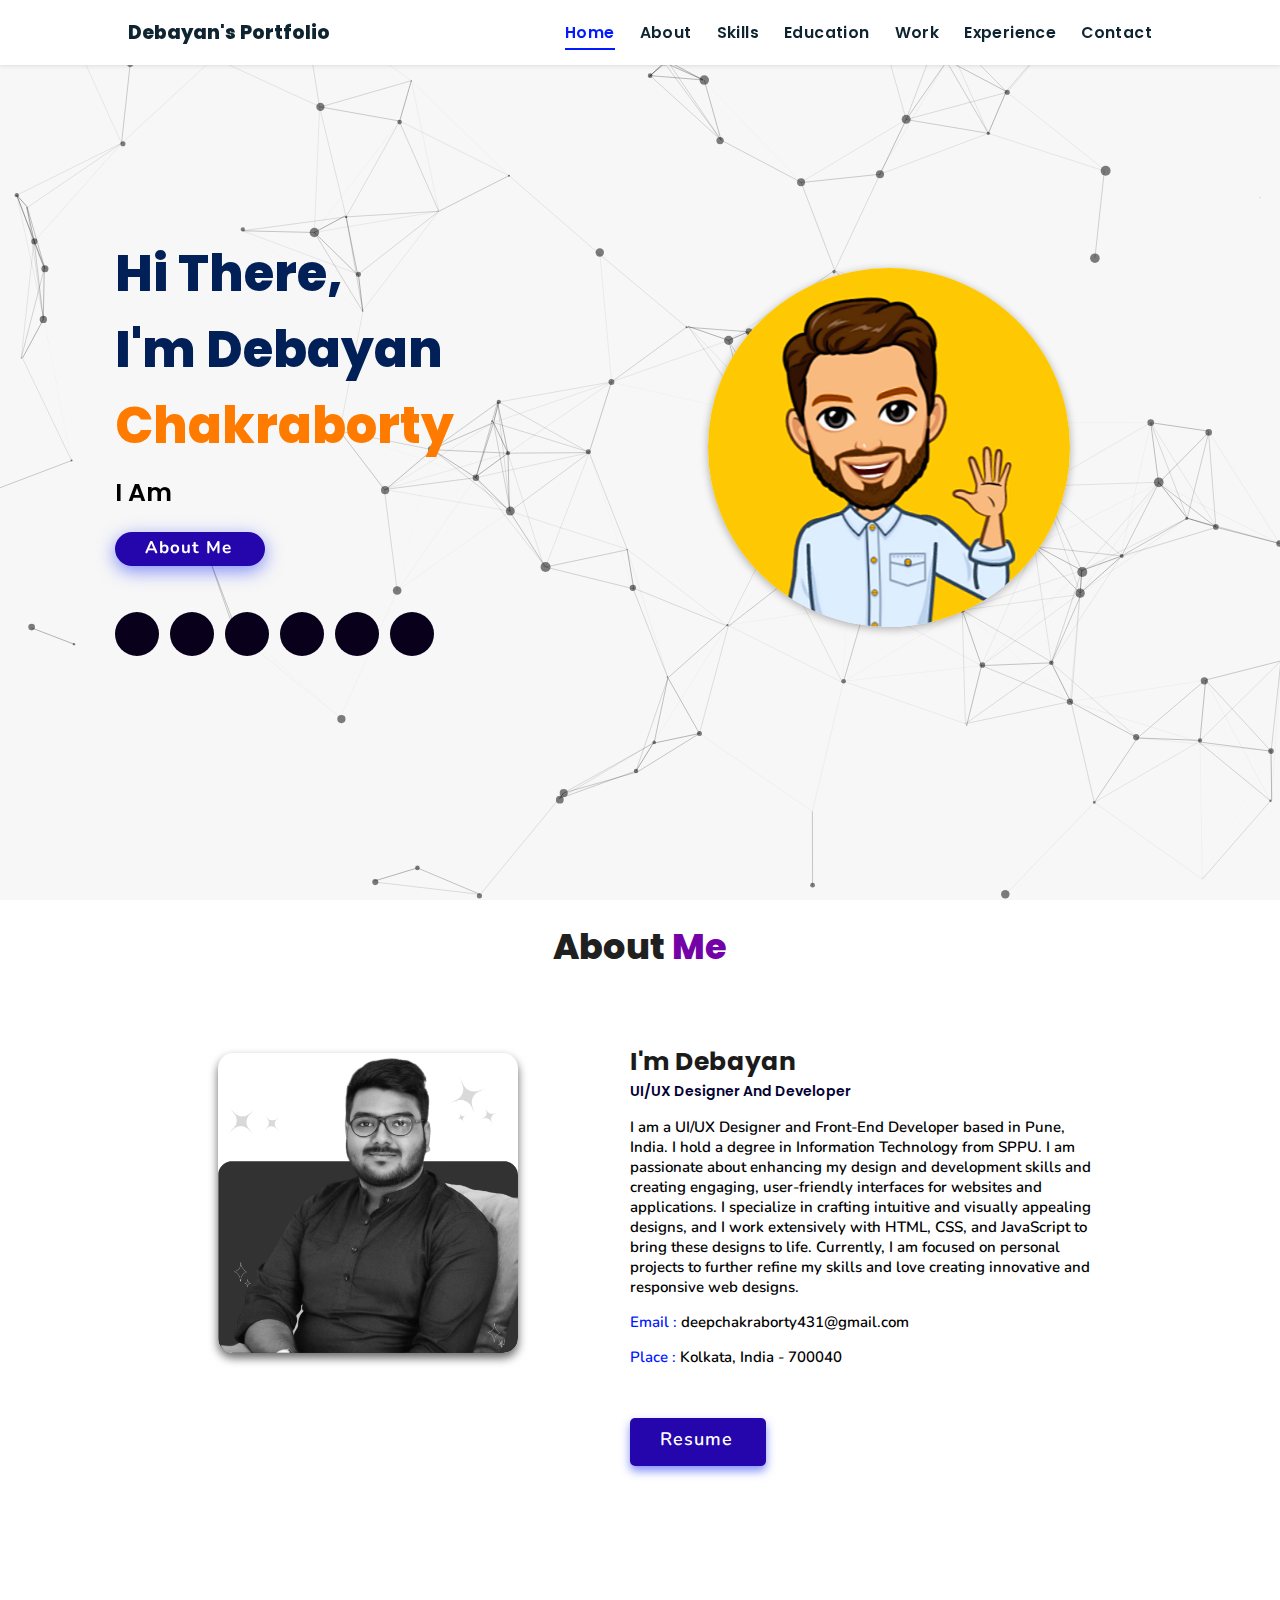
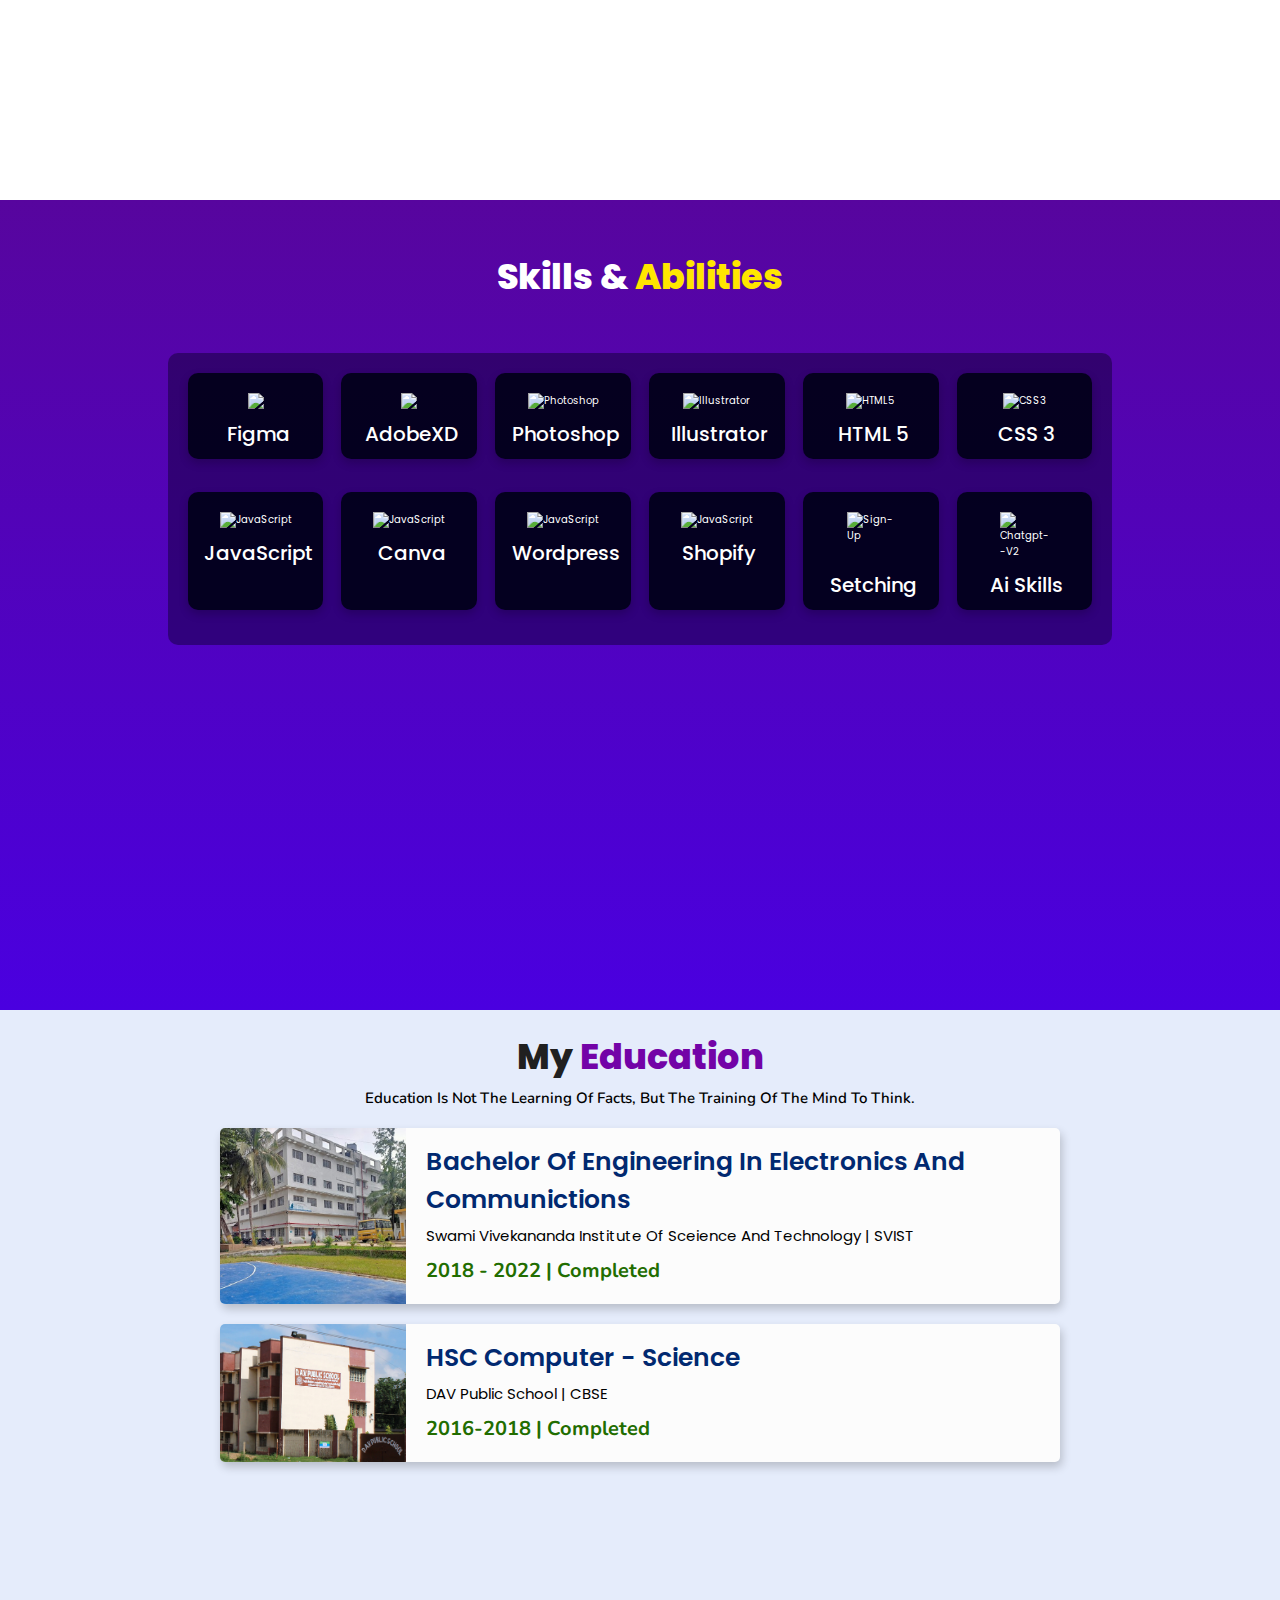
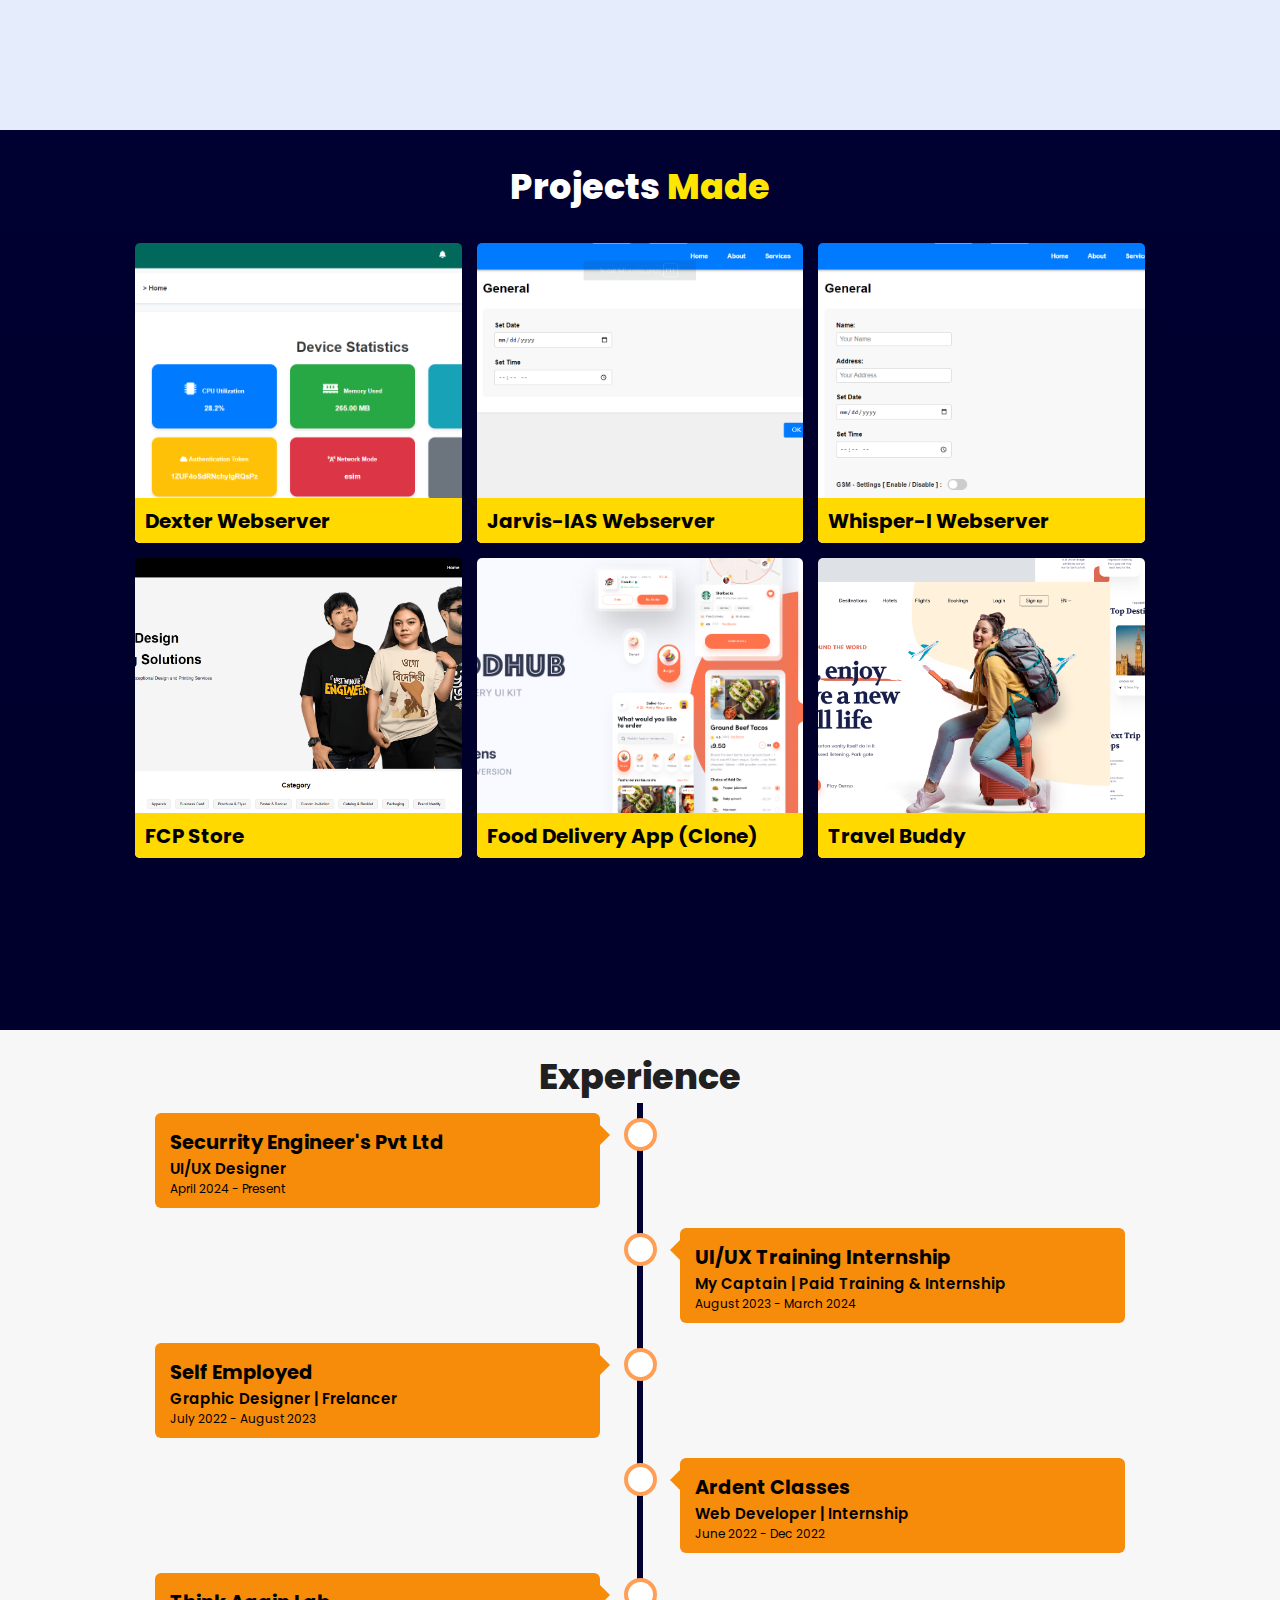
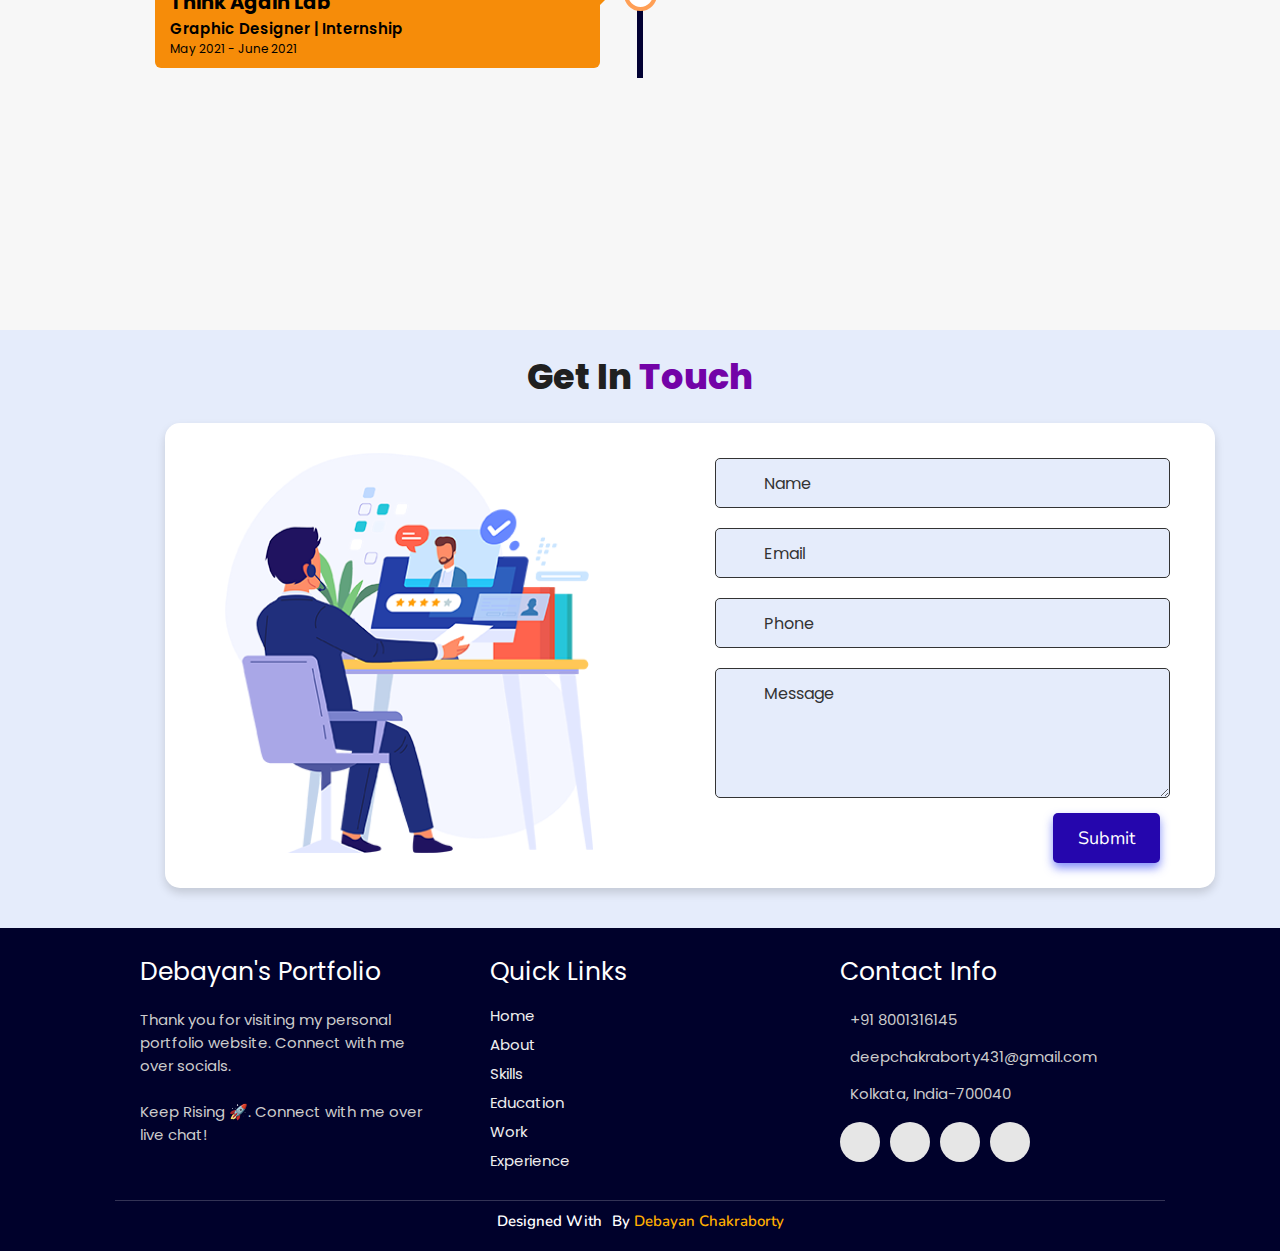
==== commit 3415771a: "Add files via upload" ====
--- a/index.html
+++ b/index.html
@@ -4,8 +4,8 @@
     <meta charset="UTF-8">
     <meta http-equiv="X-UA-Compatible" content="IE=edge">
     <meta name="viewport" content="width=device-width, initial-scale=1.0">
-    <meta name="keywords" content="jigar sable, portfolio, Debayan, UI/UX Designer, personal portfolio lifecodes, portfolio design, portfolio website, personal portfolio" />
-    <meta name="description" content="Welcome to Debayan's Portfolio. Full-Stack Web Developer and Android App Developer" />
+    <meta name="keywords" content="jigar sable, portfolio, jigar, full stack dev, personal portfolio lifecodes, portfolio design, portfolio website, personal portfolio" />
+    <meta name="description" content="Welcome to Jigar's Portfolio. Full-Stack Web Developer and Android App Developer" />
     <!-- Custom CSS -->
     <link rel="stylesheet" href="./assets/css/style.css">
     <!-- Font Awesome -->
@@ -23,7 +23,7 @@
 
 <!-- navbar starts -->
 <header>
-        <a href="/" class="logo"><img src="assets\images\icons8-edit.gif" alt=""></i> Debayan's Portfolio</a>
+        <a href="/" class="logo"> Debayan's Portfolio</a>
 
         <div id="menu" class="fas fa-bars"></div>
         <nav class="navbar">
@@ -96,7 +96,7 @@
         </div>
         
         <div class="resumebtn">
-            <a href="#https://drive.google.com/file/d/1rZiXl562q7aVyk1kJ2nO85YBAq8ixTiw/view" target="_blank" class="btn"><span>Resume</span>
+            <a href="https://drive.google.com/file/d/1tmOCqlrkczbafRSOAqNU28pShjndy-Jo/view?usp=drivesdk" target="_blank" class="btn"><span>Resume</span>
                 <i class="fas fa-chevron-right"></i>
             </a>
         </div>
@@ -187,7 +187,7 @@
             <div class="bar">
               <div class="info">
                 <img width="48" height="48" src="https://img.icons8.com/glyph-neue/48/FFFFFF/sign-up.png" alt="sign-up"/>
-                <span>python</span>
+                <span>Setching</span>
               </div>
             </div>
 
@@ -256,8 +256,8 @@
         <div class="desc">
           <p>A web server for an IoT security system serves as the central hub for managing, monitoring, and interacting with various IoT devices.</p>
           <div class="btns">
-            <a href="${project.links.view}" class="btn" target="_blank"><i class="fas fa-eye"></i> View</a>
-            <a href="${project.links.code}" class="btn" target="_blank">Code <i class="fas fa-code"></i></a>
+            <a href="#" class="btn" target="_blank"><i class="fas fa-eye"></i> View</a>
+            <a href="#" class="btn" target="_blank">Code <i class="fas fa-code"></i></a>
           </div>
         </div>
       </div>
@@ -272,8 +272,8 @@
         <div class="desc">
           <p>A web server for an IoT security system serves as the central hub for managing, monitoring, and interacting with various IoT devices.</p>
           <div class="btns">
-            <a href="${project.links.view}" class="btn" target="_blank"><i class="fas fa-eye"></i> View</a>
-            <a href="${project.links.code}" class="btn" target="_blank">Code <i class="fas fa-code"></i></a>
+            <a href="#" class="btn" target="_blank"><i class="fas fa-eye"></i> View</a>
+            <a href="#" class="btn" target="_blank">Code <i class="fas fa-code"></i></a>
           </div>
         </div>
       </div>
@@ -288,8 +288,8 @@
         <div class="desc">
           <p>A web server for an IoT security system serves as the central hub for managing, monitoring, and interacting with various IoT devices.</p>
           <div class="btns">
-            <a href="${project.links.view}" class="btn" target="_blank"><i class="fas fa-eye"></i> View</a>
-            <a href="${project.links.code}" class="btn" target="_blank">Code <i class="fas fa-code"></i></a>
+            <a href="#" class="btn" target="_blank"><i class="fas fa-eye"></i> View</a>
+            <a href="#" class="btn" target="_blank">Code <i class="fas fa-code"></i></a>
           </div>
         </div>
       </div>
@@ -305,8 +305,8 @@
           <p>
             Flashcraft Productions Store is your go-to destination for professional graphic design and premium printing services. .</p>
           <div class="btns">
-            <a href="${project.links.view}" class="btn" target="_blank"><i class="fas fa-eye"></i> View</a>
-            <a href="${project.links.code}" class="btn" target="_blank">Code <i class="fas fa-code"></i></a>
+            <a href="#" class="btn" target="_blank"><i class="fas fa-eye"></i> View</a>
+            <a href="#" class="btn" target="_blank">Code <i class="fas fa-code"></i></a>
           </div>
         </div>
       </div>
@@ -319,10 +319,10 @@
         <h3>Food Delivery App (Clone)</h3>
         </div>
         <div class="desc">
-          <p>A sleek and intuitive food delivery app UI designed in Figma, offering seamless browsing, ordering, and tracking experiences for users, with a focus on usability, efficiency, and aesthetic appeal.</p>
-          <div class="btns">
-            <a href="${project.links.view}" class="btn" target="_blank"><i class="fas fa-eye"></i> View</a>
-            <a href="${project.links.code}" class="btn" target="_blank">Code <i class="fas fa-code"></i></a>
+          <p>A sleek and intuitive food delivery app UI designed in Figma, offering seamless browsing, ordering, and tracking experiences for users.</p>
+          <div class="btns">
+            <a href="#" class="btn" target="_blank"><i class="fas fa-eye"></i> View</a>
+            <a href="#" class="btn" target="_blank">Code <i class="fas fa-code"></i></a>
           </div>
         </div>
       </div>
@@ -335,10 +335,10 @@
         <h3>Travel Buddy</h3>
         </div>
         <div class="desc">
-          <p>A modern and user-friendly travel booking website UI designed in Figma, featuring streamlined search, booking, and itinerary management. It offers an engaging experience with vibrant visuals.</p>
-          <div class="btns">
-            <a href="${project.links.view}" class="btn" target="_blank"><i class="fas fa-eye"></i> View</a>
-            <a href="${project.links.code}" class="btn" target="_blank">Code <i class="fas fa-code"></i></a>
+          <p>A modern and user-friendly travel booking website UI designed in Figma, featuring streamlined search, booking, and itinerary management.</p>
+          <div class="btns">
+            <a href="#" class="btn" target="_blank"><i class="fas fa-eye"></i> View</a>
+            <a href="#" class="btn" target="_blank">Code <i class="fas fa-code"></i></a>
           </div>
         </div>
       </div>
@@ -506,11 +506,10 @@
           <p> <i class="fas fa-map-marked-alt"></i>Kolkata, India-700040</p>
           <div class="share">
 
-              <a href="#https://www.linkedin.com/in/jigar-sable" class="fab fa-linkedin" aria-label="LinkedIn" target="_blank"></a>
-              <a href="#https://github.com/jigar-sable" class="fab fa-github" aria-label="GitHub" target="_blank"></a>
-              <a href="#mailto:jigarsable21@gmail.com" class="fas fa-envelope" aria-label="Mail" target="_blank"></a>
-              <a href="#https://twitter.com/jigar_sable" class="fab fa-twitter" aria-label="Twitter" target="_blank"></a>
-              <a href="#https://t.me/lifecode5" class="fab fa-telegram-plane" aria-label="Telegram" target="_blank"></a>
+              <a href="https://www.linkedin.com/in/debayan-chakraborty-software-developer?utm_source=share&utm_campaign=share_via&utm_content=profile&utm_medium=android_app" class="fab fa-linkedin" aria-label="LinkedIn" target="_blank"></a>
+              <a href="https://github.com/FlashcraftProductions" class="fab fa-github" aria-label="GitHub" target="_blank"></a>
+              <a href="mailto:deepchakraborty431@gmail.com" class="fas fa-envelope" aria-label="Mail" target="_blank"></a>
+              <a href="https://www.instagram.com/debayan_chkraborty?igsh=MTkwZDc2a2Y0OXVrdA==" class="fab fa-instagram" aria-label="Telegram" target="_blank"></a>
           </div>
       </div>
   </div>
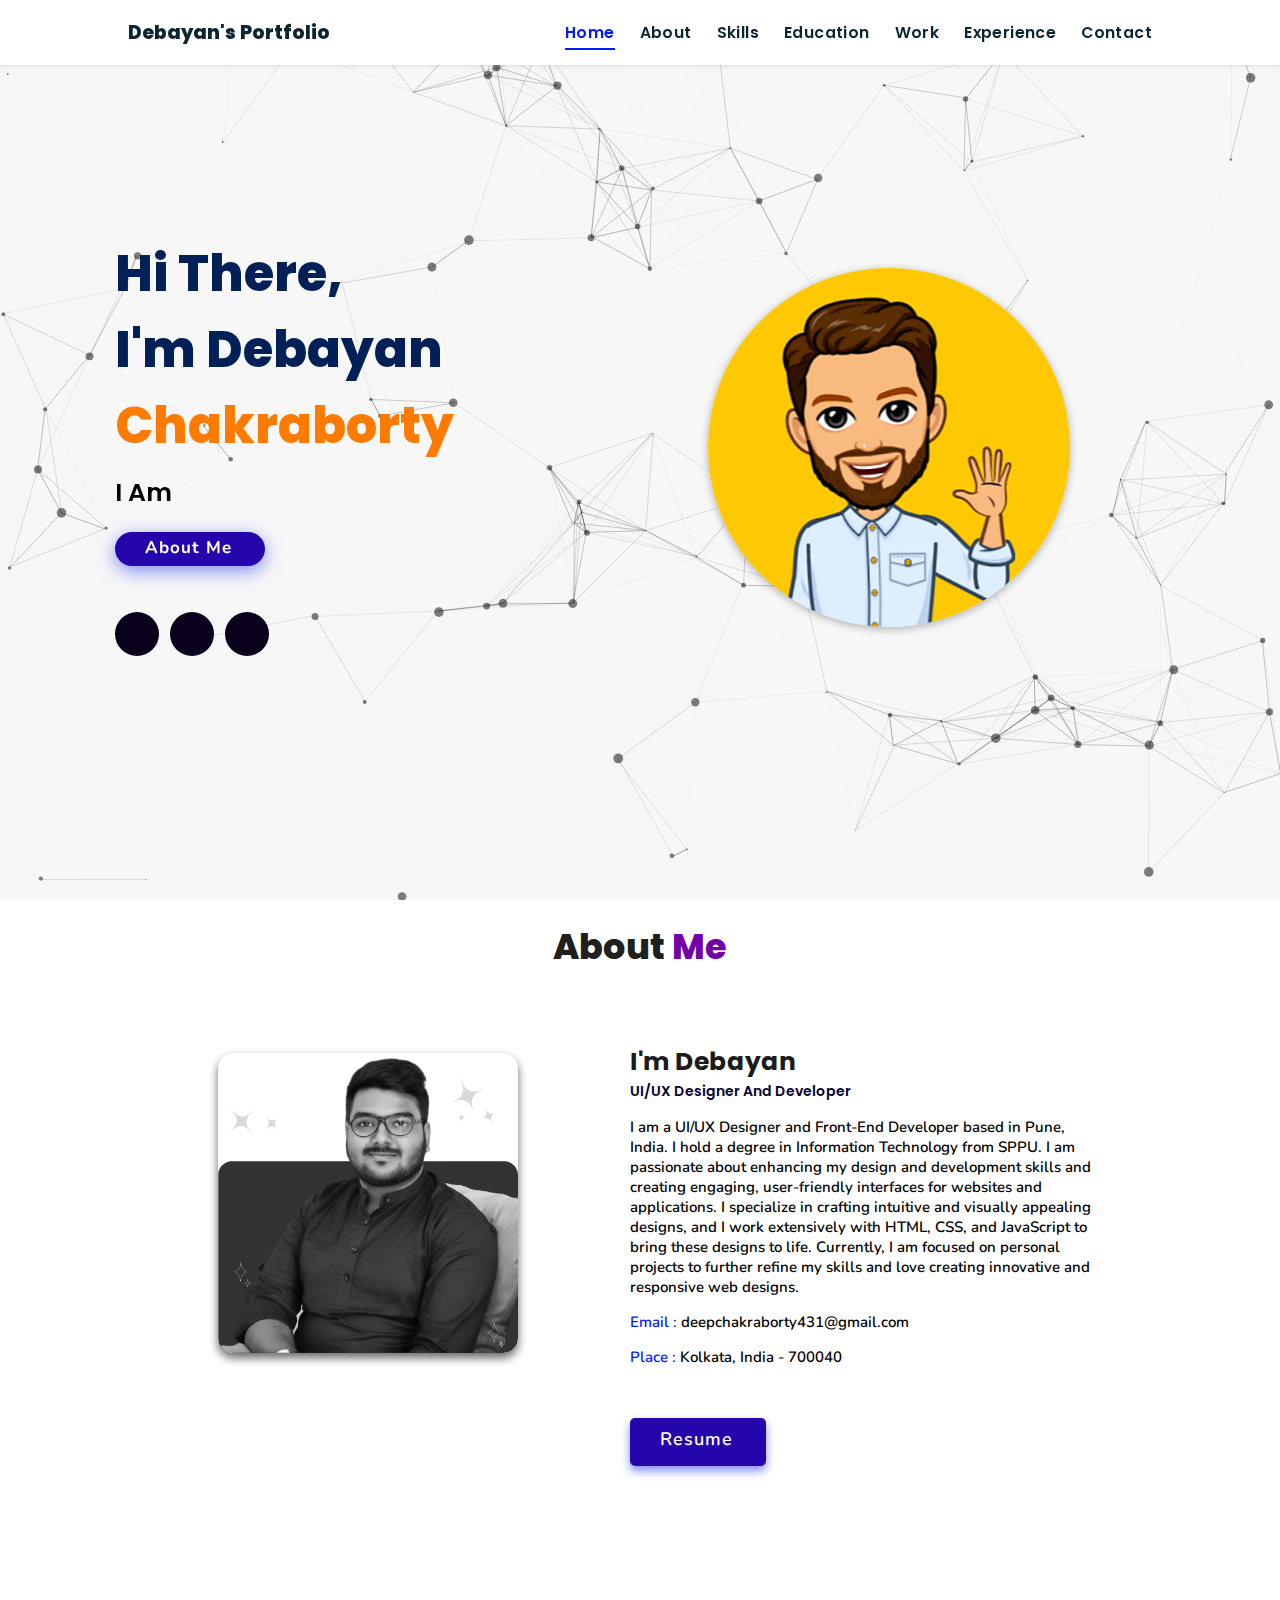
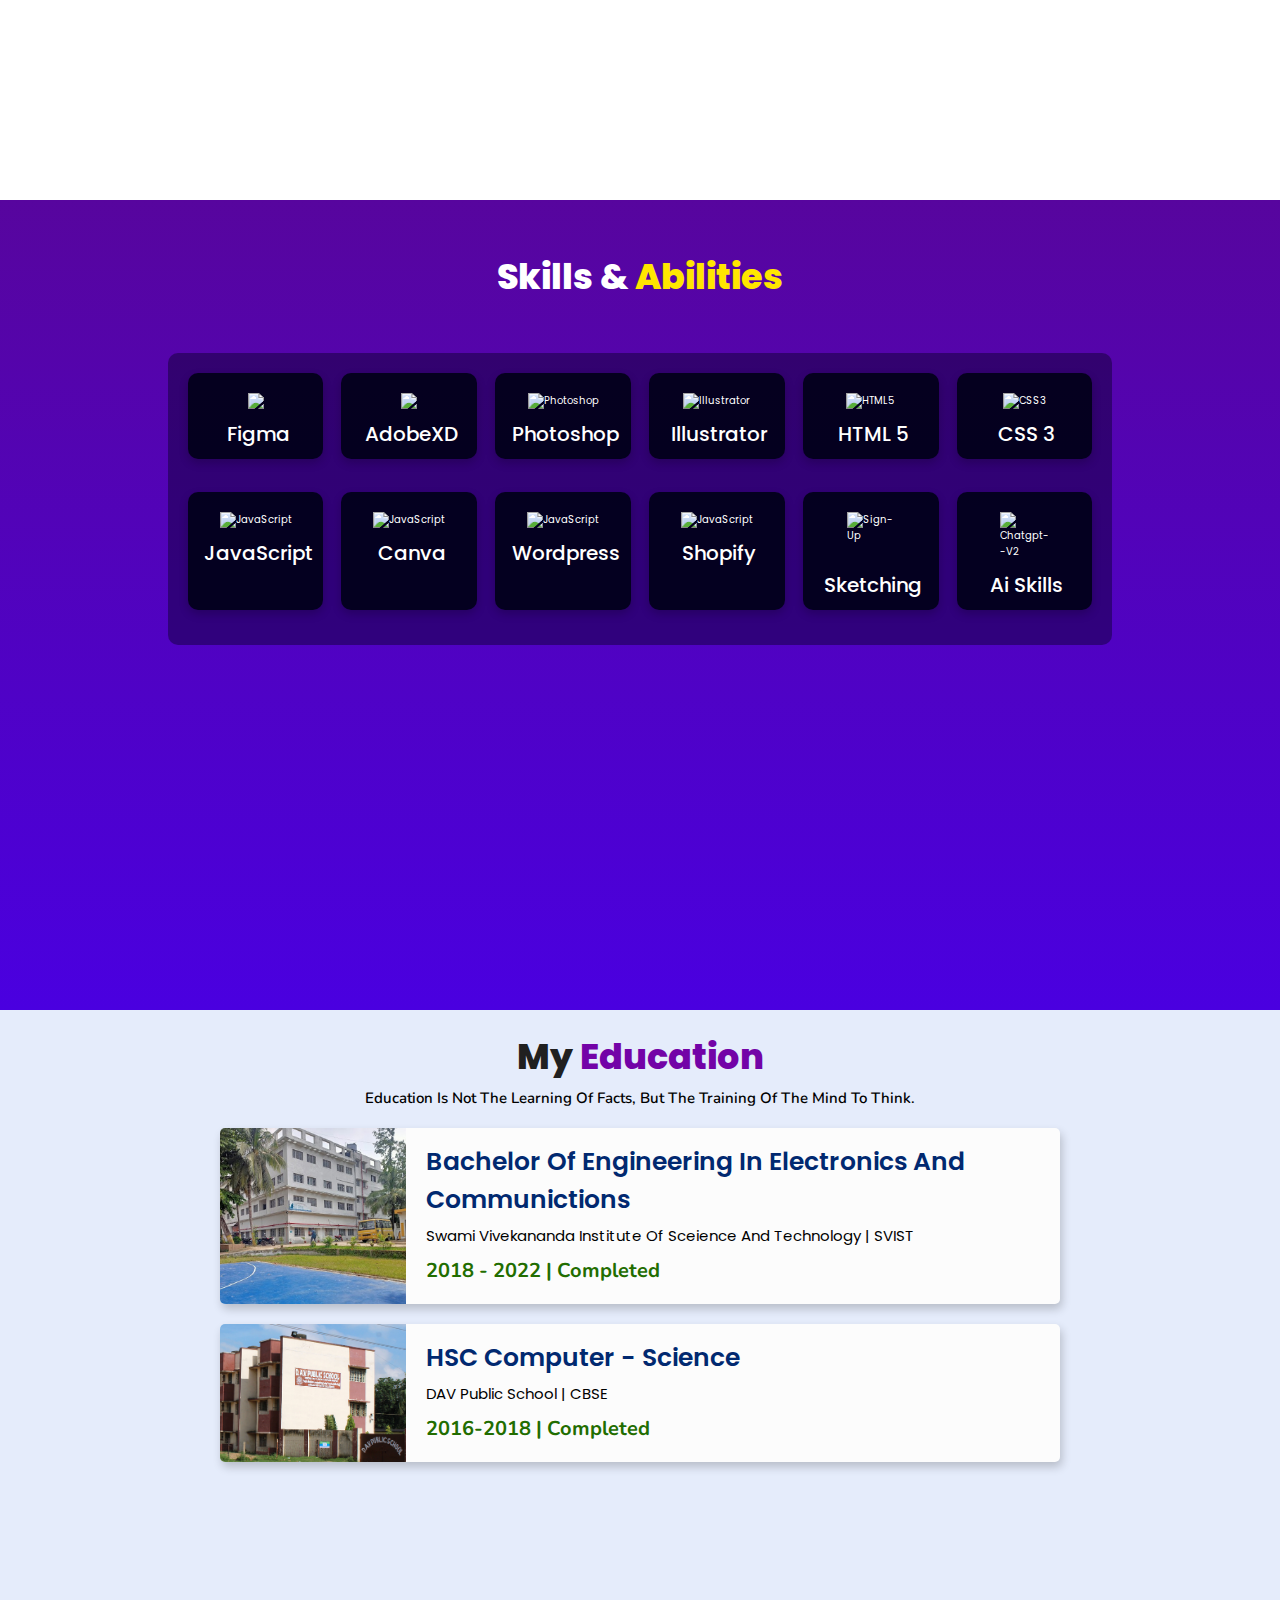
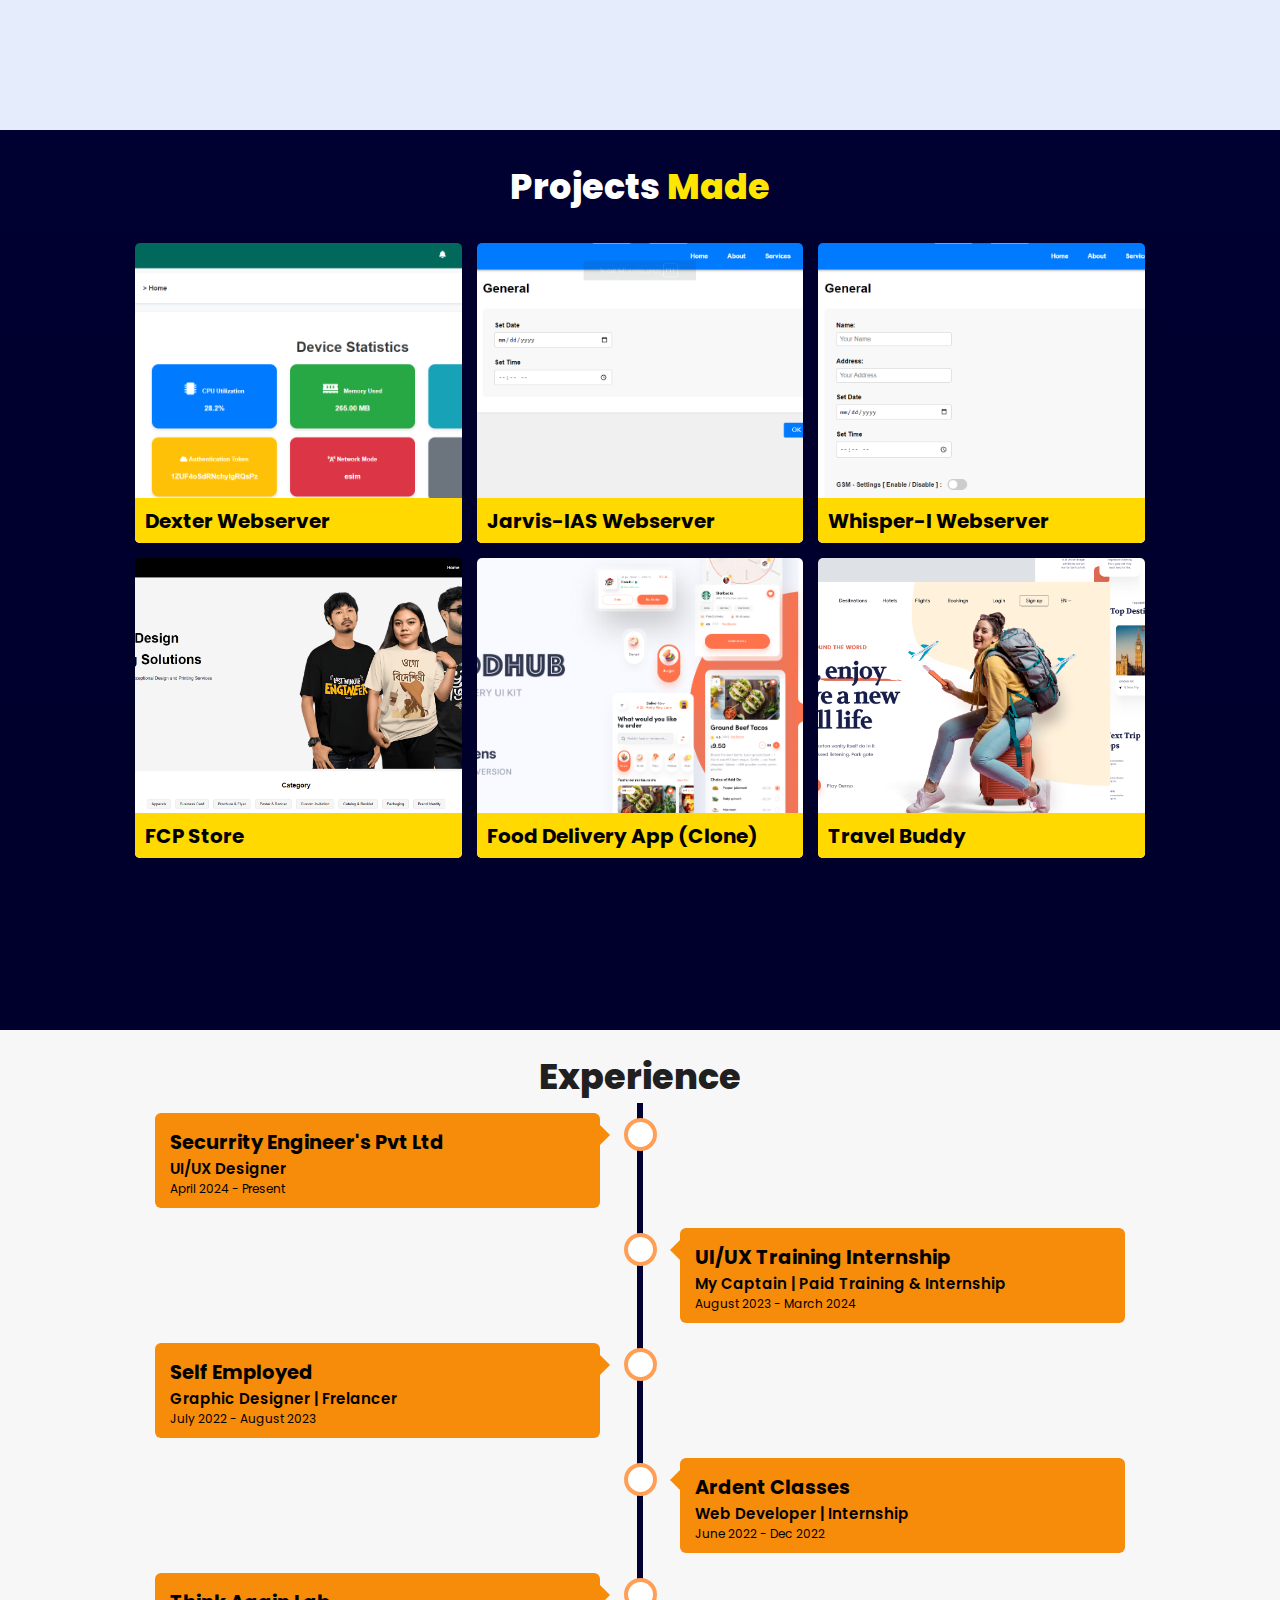
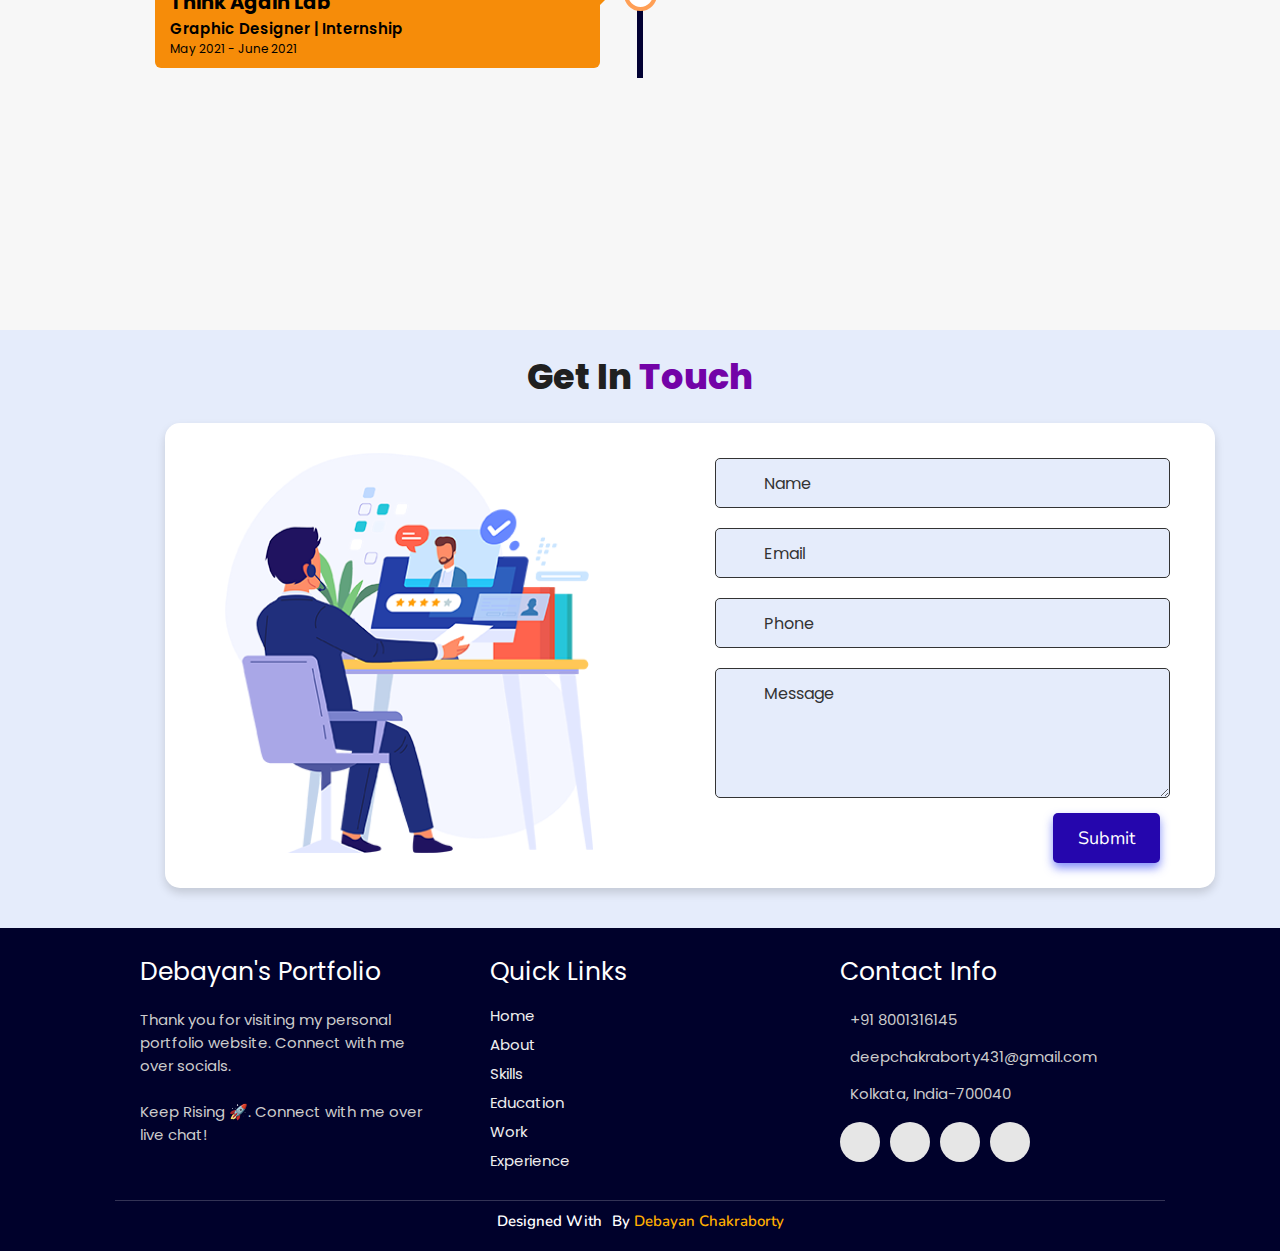
==== commit 088422ff: "index.html" ====
--- a/index.html
+++ b/index.html
@@ -4,8 +4,8 @@
     <meta charset="UTF-8">
     <meta http-equiv="X-UA-Compatible" content="IE=edge">
     <meta name="viewport" content="width=device-width, initial-scale=1.0">
-    <meta name="keywords" content="jigar sable, portfolio, jigar, full stack dev, personal portfolio lifecodes, portfolio design, portfolio website, personal portfolio" />
-    <meta name="description" content="Welcome to Jigar's Portfolio. Full-Stack Web Developer and Android App Developer" />
+    <meta name="keywords" content="Debayan Chakraborty, portfolio, Debayan, full stack dev, personal portfolio lifecodes, portfolio design, portfolio website, personal portfolio" />
+    <meta name="description" content="Welcome to Debayan's Portfolio. Full-Stack Web Developer and Android App Developer" />
     <!-- Custom CSS -->
     <link rel="stylesheet" href="./assets/css/style.css">
     <!-- Font Awesome -->
@@ -53,12 +53,9 @@
     </a>
     <div class="socials">
         <ul class="social-icons">
-          <li><a class="linkedin" aria-label="LinkedIn" href="#https://www.linkedin.com/in/jigar-sable/" target="_blank"><i class="fab fa-linkedin"></i></a></li> 
-          <li><a class="github" aria-label="GitHub" href="#https://github.com/jigar-sable" target="_blank"><i class="fab fa-github"></i></a></li>
-          <li><a class="twitter" aria-label="Twitter" href="#https://twitter.com/jigar_sable" target="_blank"><i class="fab fa-twitter"></i></a></li>
-          <li><a class="telegram" aria-label="Telegram" href="#https://t.me/lifecode5" target="_blank"><i class="fab fa-telegram-plane"></i></a></li>
-          <li><a class="instagram" aria-label="Instagram" href="#https://www.instagram.com/jigarsable.dev"><i class="fab fa-instagram" target="_blank"></i></a></li>
-          <li><a class="dev" aria-label="Dev" href="#https://dev.to/jigarsable" target="_blank"><i class="fab fa-dev"></i></a></li>
+          <li><a class="linkedin" aria-label="LinkedIn" href="https://www.linkedin.com/in/debayan-chakraborty-software-developer?utm_source=share&utm_campaign=share_via&utm_content=profile&utm_medium=android_app" target="_blank"><i class="fab fa-linkedin"></i></a></li> 
+          <li><a class="github" aria-label="GitHub" href="https://github.com/FlashcraftProductions" target="_blank"><i class="fab fa-github"></i></a></li>
+          <li><a class="instagram" aria-label="Instagram" href="https://www.instagram.com/debayan_chkraborty?igsh=MTkwZDc2a2Y0OXVrdA=="><i class="fab fa-instagram" target="_blank"></i></a></li>
         </ul>
       </div>
     </div>
@@ -187,7 +184,7 @@
             <div class="bar">
               <div class="info">
                 <img width="48" height="48" src="https://img.icons8.com/glyph-neue/48/FFFFFF/sign-up.png" alt="sign-up"/>
-                <span>Setching</span>
+                <span>sketching</span>
               </div>
             </div>
 
@@ -255,10 +252,9 @@
         </div>
         <div class="desc">
           <p>A web server for an IoT security system serves as the central hub for managing, monitoring, and interacting with various IoT devices.</p>
-          <div class="btns">
+          <!-- <div class="btns">
             <a href="#" class="btn" target="_blank"><i class="fas fa-eye"></i> View</a>
-            <a href="#" class="btn" target="_blank">Code <i class="fas fa-code"></i></a>
-          </div>
+          </div> -->
         </div>
       </div>
     </div>
@@ -271,10 +267,9 @@
         </div>
         <div class="desc">
           <p>A web server for an IoT security system serves as the central hub for managing, monitoring, and interacting with various IoT devices.</p>
-          <div class="btns">
+          <!-- <div class="btns">
             <a href="#" class="btn" target="_blank"><i class="fas fa-eye"></i> View</a>
-            <a href="#" class="btn" target="_blank">Code <i class="fas fa-code"></i></a>
-          </div>
+          </div> -->
         </div>
       </div>
     </div>
@@ -287,10 +282,9 @@
         </div>
         <div class="desc">
           <p>A web server for an IoT security system serves as the central hub for managing, monitoring, and interacting with various IoT devices.</p>
-          <div class="btns">
+          <!-- <div class="btns">
             <a href="#" class="btn" target="_blank"><i class="fas fa-eye"></i> View</a>
-            <a href="#" class="btn" target="_blank">Code <i class="fas fa-code"></i></a>
-          </div>
+          </div> -->
         </div>
       </div>
     </div>
@@ -305,8 +299,7 @@
           <p>
             Flashcraft Productions Store is your go-to destination for professional graphic design and premium printing services. .</p>
           <div class="btns">
-            <a href="#" class="btn" target="_blank"><i class="fas fa-eye"></i> View</a>
-            <a href="#" class="btn" target="_blank">Code <i class="fas fa-code"></i></a>
+            <a href="https://flastore-updated.onrender.com/" class="btn" target="_blank"><i class="fas fa-eye"></i> View</a>
           </div>
         </div>
       </div>
@@ -322,7 +315,6 @@
           <p>A sleek and intuitive food delivery app UI designed in Figma, offering seamless browsing, ordering, and tracking experiences for users.</p>
           <div class="btns">
             <a href="#" class="btn" target="_blank"><i class="fas fa-eye"></i> View</a>
-            <a href="#" class="btn" target="_blank">Code <i class="fas fa-code"></i></a>
           </div>
         </div>
       </div>
@@ -338,7 +330,6 @@
           <p>A modern and user-friendly travel booking website UI designed in Figma, featuring streamlined search, booking, and itinerary management.</p>
           <div class="btns">
             <a href="#" class="btn" target="_blank"><i class="fas fa-eye"></i> View</a>
-            <a href="#" class="btn" target="_blank">Code <i class="fas fa-code"></i></a>
           </div>
         </div>
       </div>
